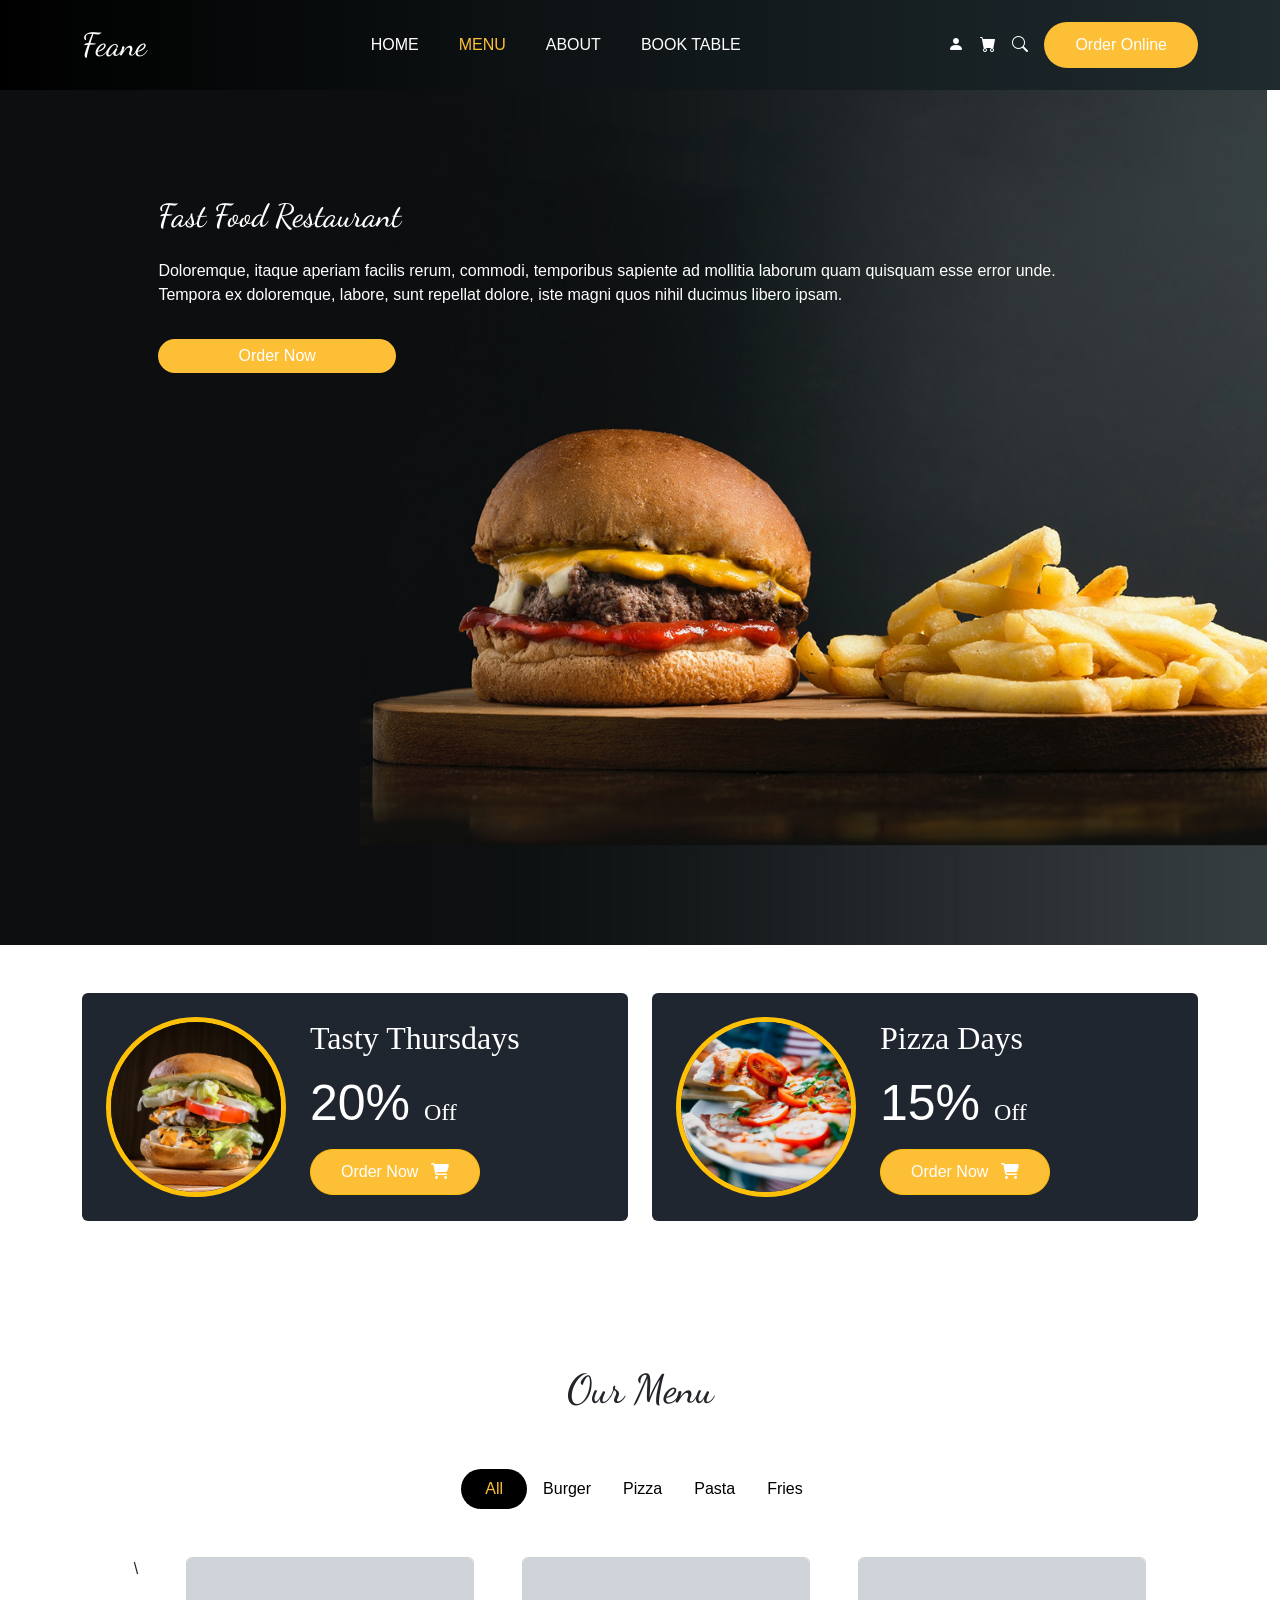
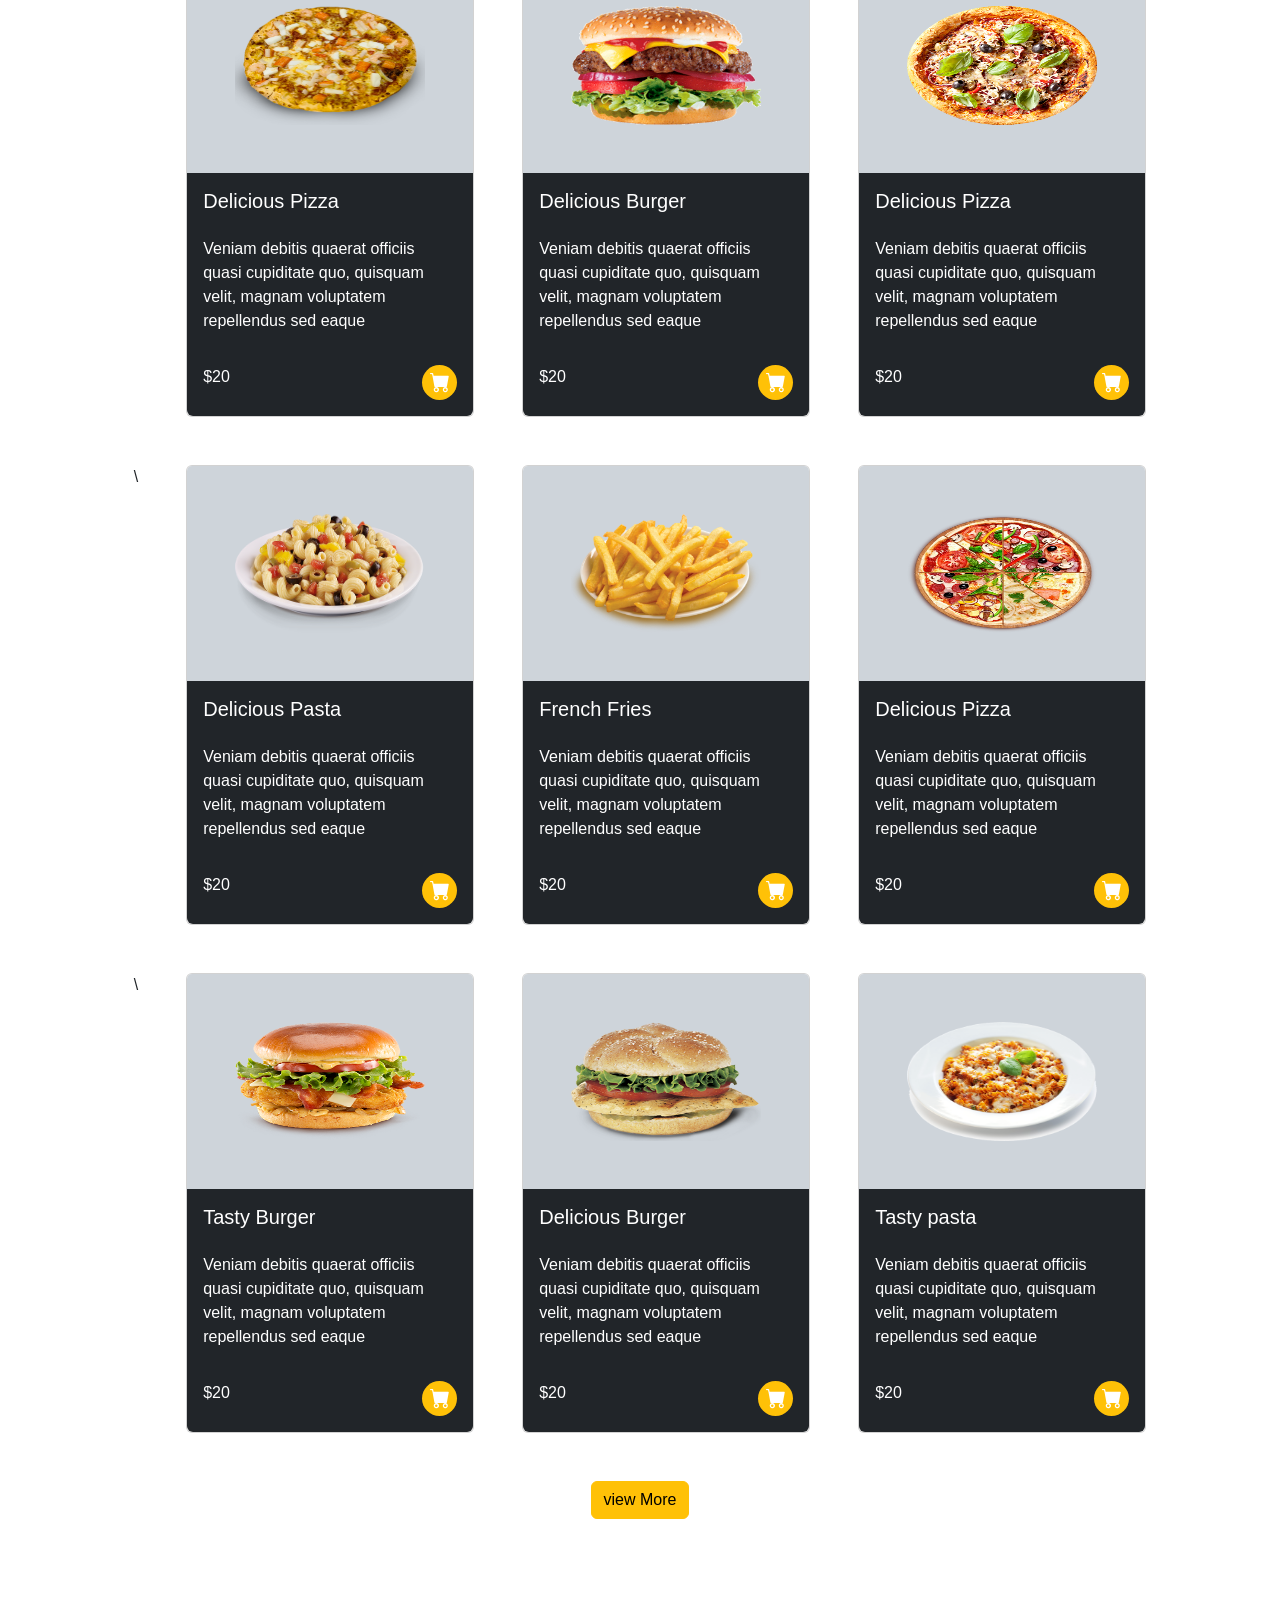
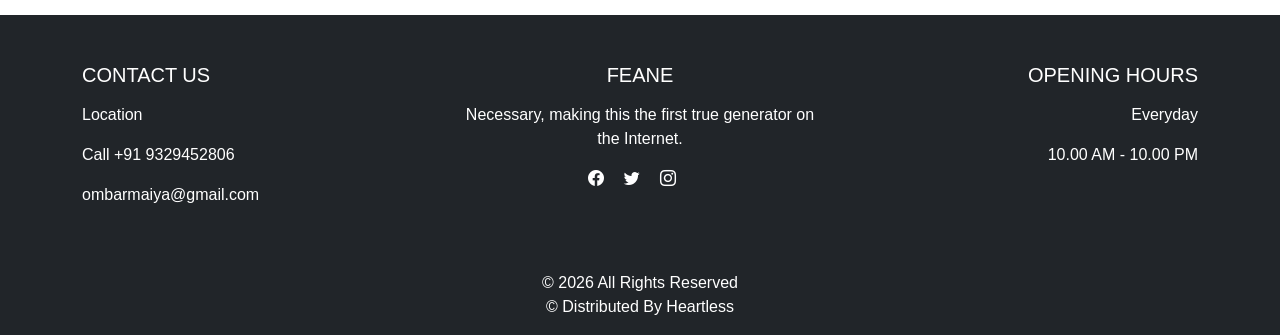
==== index.html @ 3dc13066 "first commit" ====
<!doctype html>
<html lang="en">
  <head>
    <meta charset="UTF-8" />
    <meta name="viewport" content="width=device-width, initial-scale=1.0" />

    <link
      href="https://cdn.jsdelivr.net/npm/bootstrap@5.3.8/dist/css/bootstrap.min.css"
      rel="stylesheet"
      integrity="sha384-sRIl4kxILFvY47J16cr9ZwB07vP4J8+LH7qKQnuqkuIAvNWLzeN8tE5YBujZqJLB"
      crossorigin="anonymous"
    />

    <link
      rel="stylesheet"
      href="https://cdn.jsdelivr.net/npm/bootstrap-icons@1.13.1/font/bootstrap-icons.min.css"
    />
    <link rel="stylesheet" href="style.css" />

    <link
      href="https://fonts.googleapis.com/css2?family=Dancing+Script:wght@700&display=swap"
      rel="stylesheet"
    />

    <link
      rel="stylesheet"
      href="https://cdnjs.cloudflare.com/ajax/libs/font-awesome/6.5.1/css/all.min.css"
    />

    <title>Document</title>
  </head>
  <body>
    <nav class="navbar navbar-expand-lg navbar-dark navbar-section py-3">
      <div class="container">
        <a class="navbar-brand logo text-white" href="#">Feane</a>

        <button
          class="navbar-toggler"
          type="button"
          data-bs-toggle="collapse"
          data-bs-target="#navbarContent"
        >
          <span class="navbar-toggler-icon"></span>
        </button>

        <div
          class="collapse navbar-collapse justify-content-center"
          id="navbarContent"
        >
          <ul class="navbar-nav gap-lg-4 text-center">
            <li class="nav-item">
              <a class="nav-link text-white" href="index.html">HOME</a>
            </li>
            <li class="nav-item">
              <a class="nav-link active text-white" href="menu.html">MENU</a>
            </li>
            <li class="nav-item">
              <a class="nav-link text-white" href="about.html">ABOUT</a>
            </li>
            <li class="nav-item">
              <a class="nav-link text-white" href="booking.html">BOOK TABLE</a>
            </li>
          </ul>
        </div>

        <div class="d-flex align-items-center gap-3">
          <i class="bi bi-person-fill text-white"></i>
          <i class="bi bi-cart-fill text-white"></i>
          <i class="bi bi-search text-white"></i>

          <button class="btn text-white order-btn">Order Online</button>
        </div>
      </div>
    </nav>

    <section id="hero-section" class="hero-bg">
      <div class="h-100 w-100 d-flex justify-content-center align-items-center">
        <div class="h-75 w-75">
          <div class="d-flex flex-column gap-3">
            <h1 class="logo text-white">Fast Food Restaurant</h1>
            <p class="text-white">
              Doloremque, itaque aperiam facilis rerum, commodi, temporibus
              sapiente ad mollitia laborum quam quisquam esse error unde.
              Tempora ex doloremque, labore, sunt repellat dolore, iste magni
              quos nihil ducimus libero ipsam.
            </p>

            <button class="btn text-white btn-md order-btn p-1 w-25">
              Order Now
            </button>
          </div>
        </div>
      </div>
    </section>

    <!-- <section
      id="discount-section"
      class="h-50 w-100 d-flex justify-content-center align-items-center mt-5 p-5"
    >

    
      <div class="w-75 d-flex">
        <div class=" d-flex">
          <div class="card bg-dark text-white p-1 w-50 h-50 rounded">
            <div class="d-flex align-items-center gap-4">
              <img
                class="img-fluid rounded-circle border border-warning w-25"
                src="image/o1.jpg"
              />

              <div class="d-flex flex-column gap-3">
                <h3 class="logo">Tasty Thursdays</h3>
                <h1 class="logo d-inline-flex align-items-baseline">
                  20% <sub class="fs-6">Off</sub>
                </h1>
                <button class="btn btn-warning rounded-pill">Order Now</button>
              </div>
            </div>
          </div>
        </div>
        <div class="">
          <div class="card bg-dark text-white p-1 w-50 h-50 rounded">
            <div class="d-flex align-items-center gap-4">
              <img
                class="img-fluid rounded-circle border border-warning w-25"
                src="image/o1.jpg"
              />

              <div class="d-flex flex-column gap-3">
                <h3 class="logo">Tasty Thursdays</h3>
                <h1 class="logo d-inline-flex align-items-baseline">
                  20% <sub class="fs-6">Off</sub>
                </h1>
                <button class="btn btn-warning rounded-pill">Order Now</button>
              </div>
            </div>
          </div>
        </div>
      </div>

    </section> -->
    <section>
      <div class="container py-5">
        <div class="row g-4">
          <div class="col-lg-6">
            <div
              class="offer-card text-white rounded p-4 d-flex align-items-center h-100"
            >
              <img
                src="image/o1.jpg"
                alt="Burger"
                class="offer-img rounded-circle me-4"
              />

              <div>
                <h2 class="offer-title mb-3">Tasty Thursdays</h2>

                <h1 class="offer-text mb-3">20% <small>Off</small></h1>

                <button class="btn btn-warning text-white order-btn">
                  Order Now
                  <i class="fa-solid fa-cart-shopping ms-2"></i>
                </button>
              </div>
            </div>
          </div>

          <div class="col-lg-6">
            <div
              class="offer-card text-white rounded p-4 d-flex align-items-center h-100"
            >
              <img
                src="image/o2.jpg"
                alt="Pizza"
                class="offer-img rounded-circle me-4"
              />

              <div>
                <h2 class="offer-title mb-3">Pizza Days</h2>

                <h1 class="offer-text mb-3">15% <small>Off</small></h1>

                <button class="btn btn-warning text-white order-btn">
                  Order Now
                  <i class="fa-solid fa-cart-shopping ms-2"></i>
                </button>
              </div>
            </div>
          </div>
        </div>
      </div>
    </section>

    <section id="menu-section" class="bg-white mt-5 p-5">
      <div class="d-flex flex-column h-75 gap-5">
        <div class="d-flex w-100 justify-content-center">
          <h1 class="logo fs-1">Our Menu</h1>
        </div>

        <div id="sortlist" class="d-flex justify-content-center">
          <ul class="nav nav-pills">
            <li class="nav-item">
              <a class="nav-link active rounded-pill px-4 bg-black" href="#"
                >All</a
              >
            </li>
            <li class="nav-item">
              <a class="nav-link text-black" href="#">Burger</a>
            </li>
            <li class="nav-item">
              <a class="nav-link text-black" href="#">Pizza</a>
            </li>
            <li class="nav-item">
              <a class="nav-link text-black" href="#">Pasta</a>
            </li>
            <li class="nav-item">
              <a class="nav-link text-black" href="#">Fries</a>
            </li>
          </ul>
        </div>

        <div id="menucard" >
          <div class="w-100 d-flex flex-column gap-5">

            <!-- row1 -->


            <div id="row1" class="d-flex justify-content-center gap-5 flex-row">

                <!-- card1 -->\

              <div id="card1" class="card rounded-start" style="width: 18rem">
                <img
                  src="image/f1.png"
                  class="card-img-top bg-dark-subtle p-5"
                  alt="..."
                />
                <div class="card-body d-flex flex-column gap-3 p- bg-dark rounded-bottom">
                  <h5 class="card-title text-white">Delicious Pizza</h5>
                  <p class="card-text text-white">
                    Veniam debitis quaerat officiis quasi cupiditate quo, quisquam velit, magnam voluptatem repellendus sed eaque
                  </p>
                  <div class="d-flex justify-content-between"><span class="text-white">$20</span> <span class="icon rounded-circle bg-warning d-flex align-items-center justify-content-center text-white fs-5 "><i class="bi bi-cart-fill fw-bolder"></i></span></div>
                </div>
              </div>


              <!-- card2 -->


              <div id="card2" class="card rounded-start" style="width: 18rem">
                <img
                  src="image/f2.png"
                  class="card-img-top bg-dark-subtle p-5 "
                  alt="..."
                />
                <div class="card-body d-flex flex-column gap-3 p-3 bg-dark rounded-bottom">
                  <h5 class="card-title text-white">Delicious Burger</h5>
                  <p class="card-text text-white">
                    Veniam debitis quaerat officiis quasi cupiditate quo, quisquam velit, magnam voluptatem repellendus sed eaque
                  </p>
                  <div class="d-flex justify-content-between"><span class="text-white">$20</span> <span class="icon rounded-circle bg-warning d-flex align-items-center justify-content-center text-white fs-5 "><i class="bi bi-cart-fill fw-bolder"></i></span></div>
                </div>
              </div>


              <!-- card3 -->

               <div id="card2" class="card rounded-start" style="width: 18rem">
                <img
                  src="image/f3.png"
                  class="card-img-top bg-dark-subtle p-5 "
                  alt="..."
                />
                <div class="card-body d-flex flex-column gap-3 p-3 bg-dark rounded-bottom">
                  <h5 class="card-title text-white">Delicious Pizza</h5>
                  <p class="card-text text-white">
                    Veniam debitis quaerat officiis quasi cupiditate quo, quisquam velit, magnam voluptatem repellendus sed eaque
                  </p>
                  <div class="d-flex justify-content-between"><span class="text-white">$20</span> <span class="icon rounded-circle bg-warning d-flex align-items-center justify-content-center text-white fs-5 "><i class="bi bi-cart-fill fw-bolder"></i></span></div>
                </div>
              </div>
              


            </div>

            <!-- row2 -->

              <div id="row2" class="d-flex justify-content-center gap-5 flex-row">

                <!-- card1 -->\

              <div id="card1" class="card rounded-start" style="width: 18rem">
                <img
                  src="image/f4.png"
                  class="card-img-top bg-dark-subtle p-5"
                  alt="..."
                />
                <div class="card-body d-flex flex-column gap-3 p- bg-dark rounded-bottom">
                  <h5 class="card-title text-white">Delicious Pasta</h5>
                  <p class="card-text text-white">
                    Veniam debitis quaerat officiis quasi cupiditate quo, quisquam velit, magnam voluptatem repellendus sed eaque
                  </p>
                  <div class="d-flex justify-content-between"><span class="text-white">$20</span> <span class="icon rounded-circle bg-warning d-flex align-items-center justify-content-center text-white fs-5 "><i class="bi bi-cart-fill fw-bolder"></i></span></div>
                </div>
              </div>


              <!-- card2 -->


              <div id="card2" class="card rounded-start" style="width: 18rem">
                <img
                  src="image/f5.png"
                  class="card-img-top bg-dark-subtle p-5 "
                  alt="..."
                />
                <div class="card-body d-flex flex-column gap-3 p-3 bg-dark rounded-bottom">
                  <h5 class="card-title text-white">French Fries</h5>
                  <p class="card-text text-white">
                    Veniam debitis quaerat officiis quasi cupiditate quo, quisquam velit, magnam voluptatem repellendus sed eaque
                  </p>
                  <div class="d-flex justify-content-between"><span class="text-white">$20</span> <span class="icon rounded-circle bg-warning d-flex align-items-center justify-content-center text-white fs-5 "><i class="bi bi-cart-fill fw-bolder"></i></span></div>
                </div>
              </div>


              <!-- card3 -->

               <div id="card2" class="card rounded-start" style="width: 18rem">
                <img
                  src="image/f6.png"
                  class="card-img-top bg-dark-subtle p-5 "
                  alt="..."
                />
                <div class="card-body d-flex flex-column gap-3 p-3 bg-dark rounded-bottom">
                  <h5 class="card-title text-white">Delicious Pizza</h5>
                  <p class="card-text text-white">
                    Veniam debitis quaerat officiis quasi cupiditate quo, quisquam velit, magnam voluptatem repellendus sed eaque
                  </p>
                  <div class="d-flex justify-content-between"><span class="text-white">$20</span> <span class="icon rounded-circle bg-warning d-flex align-items-center justify-content-center text-white fs-5 "><i class="bi bi-cart-fill fw-bolder"></i></span></div>
                </div>
              </div>
              


            </div>


            <!-- row3 -->


            <div id="row1" class="d-flex justify-content-center gap-5 flex-row">

                <!-- card1 -->\

              <div id="card1" class="card rounded-start" style="width: 18rem">
                <img
                  src="image/f7.png"
                  class="card-img-top bg-dark-subtle p-5"
                  alt="..."
                />
                <div class="card-body d-flex flex-column gap-3 p- bg-dark rounded-bottom">
                  <h5 class="card-title text-white">Tasty Burger</h5>
                  <p class="card-text text-white">
                    Veniam debitis quaerat officiis quasi cupiditate quo, quisquam velit, magnam voluptatem repellendus sed eaque
                  </p>
                  <div class="d-flex justify-content-between"><span class="text-white">$20</span> <span class="icon rounded-circle bg-warning d-flex align-items-center justify-content-center text-white fs-5 "><i class="bi bi-cart-fill fw-bolder"></i></span></div>
                </div>
              </div>


              <!-- card2 -->


              <div id="card2" class="card rounded-start" style="width: 18rem">
                <img
                  src="image/f8.png"
                  class="card-img-top bg-dark-subtle p-5 "
                  alt="..."
                />
                <div class="card-body d-flex flex-column gap-3 p-3 bg-dark rounded-bottom">
                  <h5 class="card-title text-white">Delicious Burger</h5>
                  <p class="card-text text-white">
                    Veniam debitis quaerat officiis quasi cupiditate quo, quisquam velit, magnam voluptatem repellendus sed eaque
                  </p>
                  <div class="d-flex justify-content-between"><span class="text-white">$20</span> <span class="icon rounded-circle bg-warning d-flex align-items-center justify-content-center text-white fs-5 "><i class="bi bi-cart-fill fw-bolder"></i></span></div>
                </div>
              </div>


              <!-- card3 -->

               <div id="card3" class="card rounded-start" style="width: 18rem">
                <img
                  src="image/f9.png"
                  class="card-img-top bg-dark-subtle p-5 "
                  alt="..."
                />
                <div class="card-body d-flex flex-column gap-3 p-3 bg-dark rounded-bottom">
                  <h5 class="card-title text-white">Tasty pasta</h5>
                  <p class="card-text text-white">
                    Veniam debitis quaerat officiis quasi cupiditate quo, quisquam velit, magnam voluptatem repellendus sed eaque
                  </p>
                  <div class="d-flex justify-content-between"><span class="text-white">$20</span> <span class="icon rounded-circle bg-warning d-flex align-items-center justify-content-center text-white fs-5 "><i class="bi bi-cart-fill fw-bolder"></i></span></div>
                </div>
              </div>
              


            </div>



            

          </div>
          <div class="d-flex justify-content-center align-items-center m-5"><button type="" class="btn btn-warning bg-warning">view More</button></div>
          <div></div>
        </div>
      </div>
    </section>


<!-- FOOTER -->

<footer class="bg-dark text-white pt-5 pb-3">
  <div class="container">
    <div class="row">

     
      <div class="col-md-4 mb-4">
        <h5 class="text-uppercase mb-3">Contact Us</h5>
        <p>Location</p>
        <p>Call +91 9329452806</p>
        <p>ombarmaiya@gmail.com</p>
      </div>

     
      <div class="col-md-4 mb-4 text-center">
        <h5 class="text-uppercase mb-3">Feane</h5>
        <p>Necessary, making this the first true generator on the Internet.</p>
        <div>
          <a href="#" class="text-white me-3"><i class="bi bi-facebook"></i></a>
          <a href="#" class="text-white me-3"><i class="bi bi-twitter"></i></a>
          <a href="#" class="text-white me-3"><i class="bi bi-instagram"></i></a>
        </div>
      </div>

      
      <div class="col-md-4 mb-4 text-end">
        <h5 class="text-uppercase mb-3">Opening Hours</h5>
        <p>Everyday</p>
        <p>10.00 AM - 10.00 PM</p>
      </div>

    </div>

    
    <div class="text-center mt-4">
      <p class="mb-0">&copy; 2026 All Rights Reserved </p>
      <p class="mb-0">© Distributed By Heartless</p>
    </div>
  </div>
</footer>


    

  </body>
</html>
---- style.css ----
.icon
{
    width: 35px;
    height: 35px;
}

.wid100px
{
    width: 200px;
    height: 50px;
}

img
{
    width: 290px;
    height: 215px;
}


.navbar-section {
      background: linear-gradient(to right, #000, #1f2b2f);
    }

    .logo {
      font-family: 'Dancing Script', cursive;
      font-size: 2rem;
    }

    .nav-link.active,
    .nav-link:hover {
      color: #fcbf36 !important;
    }

    .order-btn {
      background-color: #fcbf36;
      border-radius: 30px;
      padding: 10px 30px;
    }



    .hero-bg
    {
        width: 99vw;
        height: 95vh;
        background-image: url(image/hero-bg.jpg);
        background-size: cover;
        background-position:center;
    }


     .offer-card {
      background-color: #1f2630;
    }

    .offer-img {
      width: 180px;
      height: 180px;
      object-fit: cover;
      border: 5px solid #ffc107;
    }

    .offer-title {
      font-family: cursive;
    }

    .offer-text {
      font-size: 50px;
      font-weight: 300;
    }

    .offer-text small {
      font-family: cursive;
      font-size: 24px;
    }

    .order-btn {
      border-radius: 50px;
      padding: 10px 30px;
    }


    body {
    margin: 0;
    font-family: 'Open Sans', sans-serif;
    background-color: #ffffff;
}

.first-section {
    background-color: #222831;
    padding: 80px 0;
}

.second-section {
    padding: 80px 0;
    background-color: #ffffff;
}

.title-font {
    font-family: 'Dancing Script', cursive;
    font-size: 40px;
    margin-bottom: 25px;
}

.text-white {
    color: #ffffff;
}

.yellow-btn {
    background-color: #ffbe33;
    color: #ffffff;
    padding: 10px 45px;
    border-radius: 40px;
    text-decoration: none;
    display: inline-block;
    border: none;
    font-weight: 600;
}

.my-input {
    width: 100%;
    height: 50px;
    border: 1px solid #bbbbbb;
    margin-bottom: 20px;
    padding-left: 15px;
    border-radius: 5px;
    display: block;
}

.img-fluid {
    max-width: 100%;
    height: auto;
}

.map-box {
    width: 100%;
}
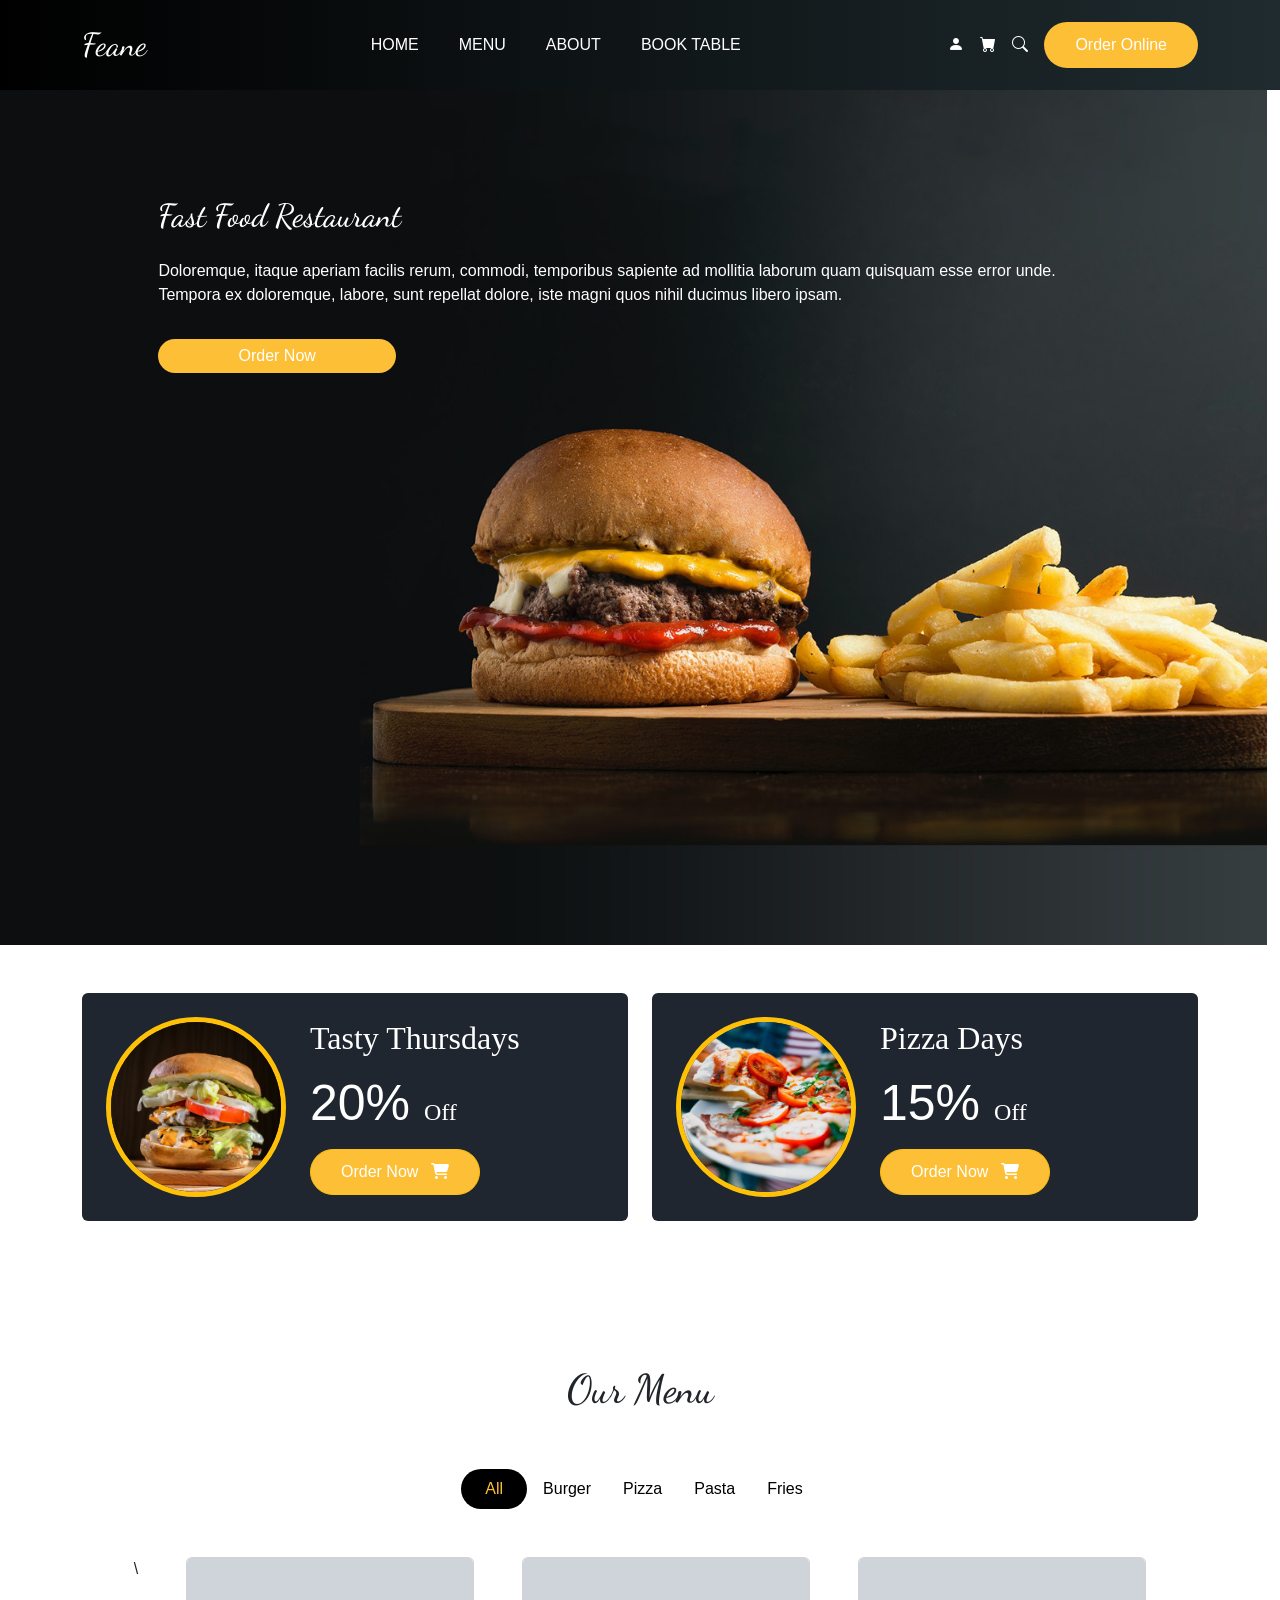
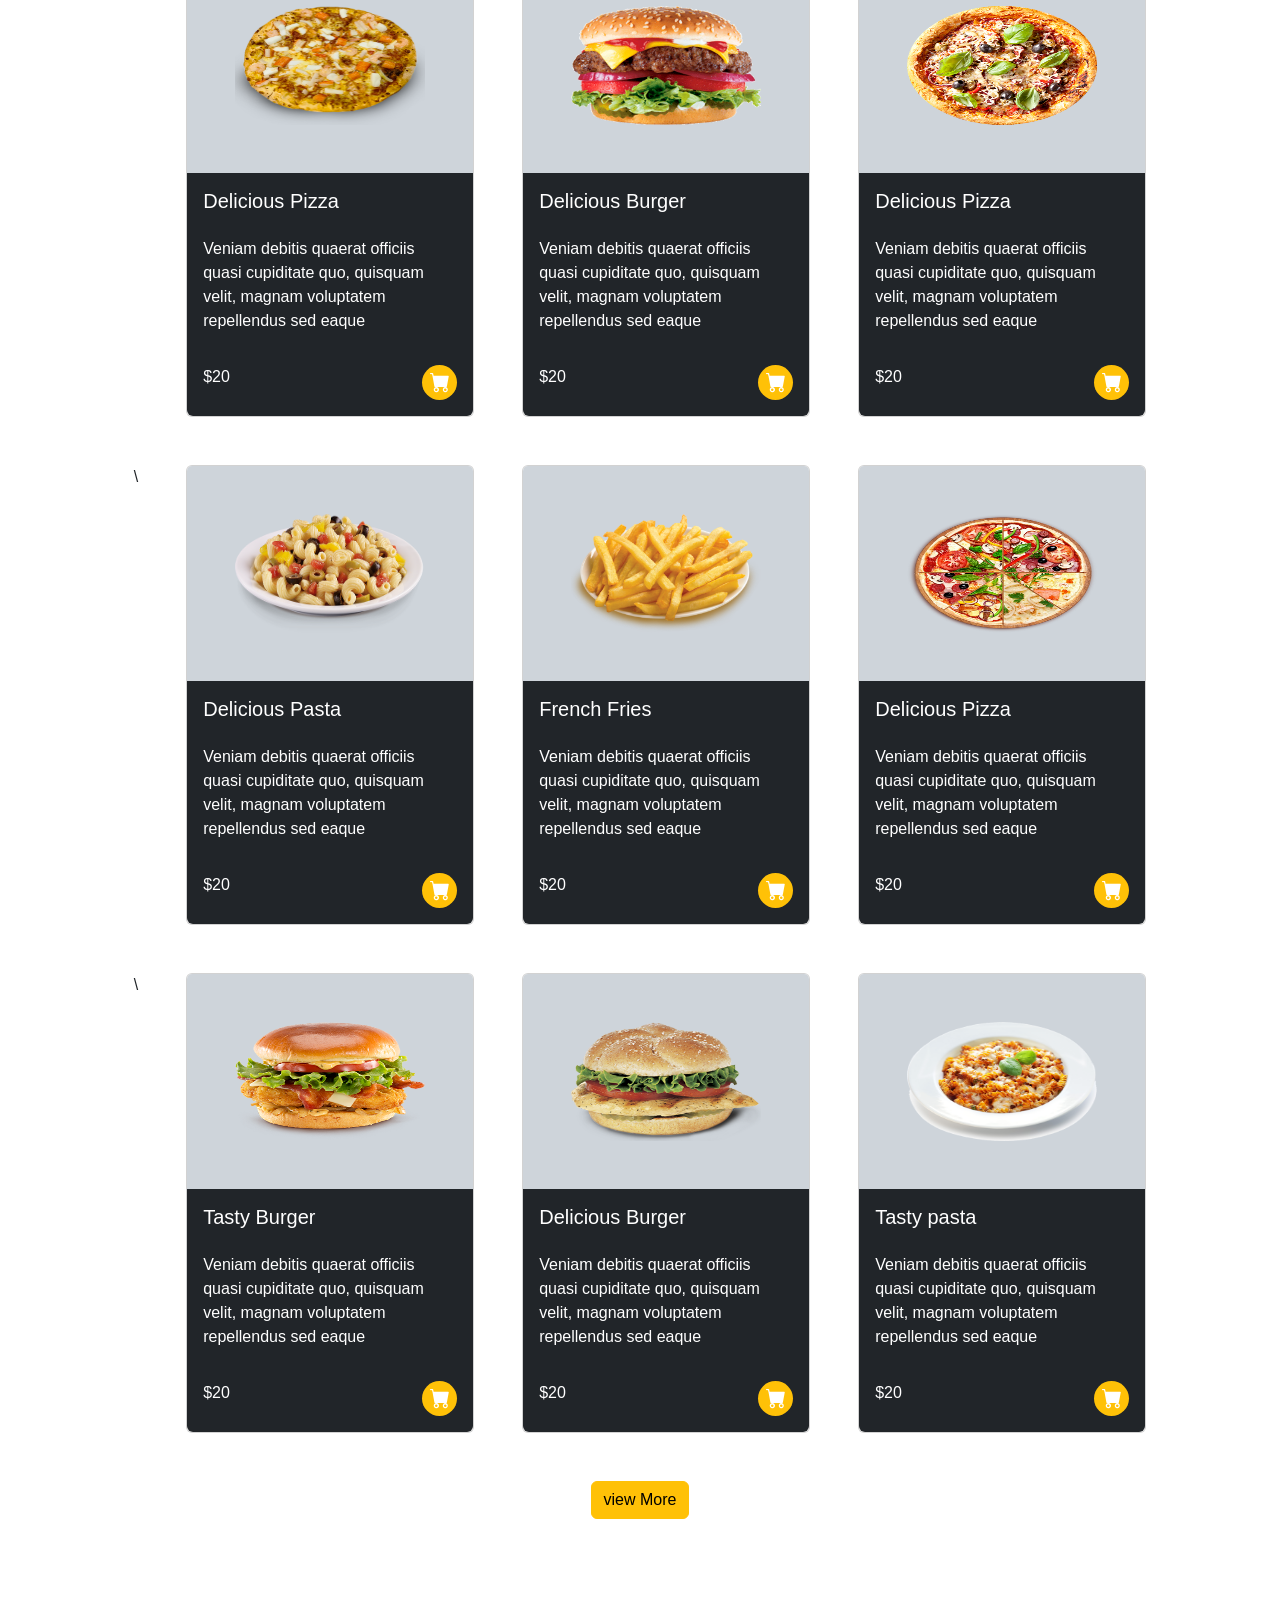
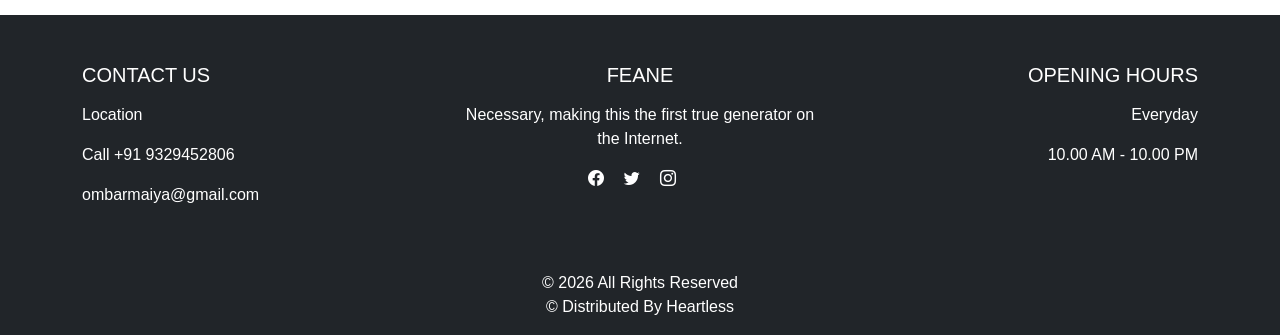
==== commit 88ad869a: "formate" ====
--- a/index.html
+++ b/index.html
@@ -1,472 +1,387 @@
 <!doctype html>
 <html lang="en">
-  <head>
+
+<head>
     <meta charset="UTF-8" />
     <meta name="viewport" content="width=device-width, initial-scale=1.0" />
 
-    <link
-      href="https://cdn.jsdelivr.net/npm/bootstrap@5.3.8/dist/css/bootstrap.min.css"
-      rel="stylesheet"
-      integrity="sha384-sRIl4kxILFvY47J16cr9ZwB07vP4J8+LH7qKQnuqkuIAvNWLzeN8tE5YBujZqJLB"
-      crossorigin="anonymous"
-    />
-
-    <link
-      rel="stylesheet"
-      href="https://cdn.jsdelivr.net/npm/bootstrap-icons@1.13.1/font/bootstrap-icons.min.css"
-    />
+    <link href="https://cdn.jsdelivr.net/npm/bootstrap@5.3.8/dist/css/bootstrap.min.css" rel="stylesheet"
+        integrity="sha384-sRIl4kxILFvY47J16cr9ZwB07vP4J8+LH7qKQnuqkuIAvNWLzeN8tE5YBujZqJLB" crossorigin="anonymous" />
+
+    <link rel="stylesheet" href="https://cdn.jsdelivr.net/npm/bootstrap-icons@1.13.1/font/bootstrap-icons.min.css" />
     <link rel="stylesheet" href="style.css" />
 
-    <link
-      href="https://fonts.googleapis.com/css2?family=Dancing+Script:wght@700&display=swap"
-      rel="stylesheet"
-    />
-
-    <link
-      rel="stylesheet"
-      href="https://cdnjs.cloudflare.com/ajax/libs/font-awesome/6.5.1/css/all.min.css"
-    />
+    <link href="https://fonts.googleapis.com/css2?family=Dancing+Script:wght@700&display=swap" rel="stylesheet" />
+
+    <link rel="stylesheet" href="https://cdnjs.cloudflare.com/ajax/libs/font-awesome/6.5.1/css/all.min.css" />
 
     <title>Document</title>
-  </head>
-  <body>
+</head>
+
+<body>
     <nav class="navbar navbar-expand-lg navbar-dark navbar-section py-3">
-      <div class="container">
-        <a class="navbar-brand logo text-white" href="#">Feane</a>
-
-        <button
-          class="navbar-toggler"
-          type="button"
-          data-bs-toggle="collapse"
-          data-bs-target="#navbarContent"
-        >
-          <span class="navbar-toggler-icon"></span>
-        </button>
-
-        <div
-          class="collapse navbar-collapse justify-content-center"
-          id="navbarContent"
-        >
-          <ul class="navbar-nav gap-lg-4 text-center">
-            <li class="nav-item">
-              <a class="nav-link text-white" href="index.html">HOME</a>
-            </li>
-            <li class="nav-item">
-              <a class="nav-link active text-white" href="menu.html">MENU</a>
-            </li>
-            <li class="nav-item">
-              <a class="nav-link text-white" href="about.html">ABOUT</a>
-            </li>
-            <li class="nav-item">
-              <a class="nav-link text-white" href="booking.html">BOOK TABLE</a>
-            </li>
-          </ul>
-        </div>
-
-        <div class="d-flex align-items-center gap-3">
-          <i class="bi bi-person-fill text-white"></i>
-          <i class="bi bi-cart-fill text-white"></i>
-          <i class="bi bi-search text-white"></i>
-
-          <button class="btn text-white order-btn">Order Online</button>
-        </div>
-      </div>
+        <div class="container">
+            <a class="navbar-brand logo text-white" href="#">Feane</a>
+
+            <button class="navbar-toggler" type="button" data-bs-toggle="collapse" data-bs-target="#navbarContent">
+                <span class="navbar-toggler-icon"></span>
+            </button>
+
+            <div class="collapse navbar-collapse justify-content-center" id="navbarContent">
+                <ul class="navbar-nav gap-lg-4 text-center">
+                    <li class="nav-item">
+                        <a class="nav-link text-white" href="index.html">HOME</a>
+                    </li>
+                    <li class="nav-item">
+                        <a class="nav-link text-white" href="menu.html">MENU</a>
+                    </li>
+                    <li class="nav-item">
+                        <a class="nav-link text-white" href="about.html">ABOUT</a>
+                    </li>
+                    <li class="nav-item">
+                        <a class="nav-link text-white" href="booking.html">BOOK TABLE</a>
+                    </li>
+                </ul>
+            </div>
+
+            <div class="d-flex align-items-center gap-3">
+                <i class="bi bi-person-fill text-white"></i>
+                <i class="bi bi-cart-fill text-white"></i>
+                <i class="bi bi-search text-white"></i>
+
+                <button class="btn text-white order-btn">Order Online</button>
+            </div>
+        </div>
     </nav>
 
     <section id="hero-section" class="hero-bg">
-      <div class="h-100 w-100 d-flex justify-content-center align-items-center">
-        <div class="h-75 w-75">
-          <div class="d-flex flex-column gap-3">
-            <h1 class="logo text-white">Fast Food Restaurant</h1>
-            <p class="text-white">
-              Doloremque, itaque aperiam facilis rerum, commodi, temporibus
-              sapiente ad mollitia laborum quam quisquam esse error unde.
-              Tempora ex doloremque, labore, sunt repellat dolore, iste magni
-              quos nihil ducimus libero ipsam.
-            </p>
-
-            <button class="btn text-white btn-md order-btn p-1 w-25">
-              Order Now
-            </button>
-          </div>
-        </div>
-      </div>
+        <div class="h-100 w-100 d-flex justify-content-center align-items-center">
+            <div class="h-75 w-75">
+                <div class="d-flex flex-column gap-3">
+                    <h1 class="logo text-white">Fast Food Restaurant</h1>
+                    <p class="text-white">
+                        Doloremque, itaque aperiam facilis rerum, commodi, temporibus
+                        sapiente ad mollitia laborum quam quisquam esse error unde.
+                        Tempora ex doloremque, labore, sunt repellat dolore, iste magni
+                        quos nihil ducimus libero ipsam.
+                    </p>
+
+                    <button class="btn text-white btn-md order-btn p-1 w-25">
+                        Order Now
+                    </button>
+                </div>
+            </div>
+        </div>
     </section>
 
-    <!-- <section
-      id="discount-section"
-      class="h-50 w-100 d-flex justify-content-center align-items-center mt-5 p-5"
-    >
-
-    
-      <div class="w-75 d-flex">
-        <div class=" d-flex">
-          <div class="card bg-dark text-white p-1 w-50 h-50 rounded">
-            <div class="d-flex align-items-center gap-4">
-              <img
-                class="img-fluid rounded-circle border border-warning w-25"
-                src="image/o1.jpg"
-              />
-
-              <div class="d-flex flex-column gap-3">
-                <h3 class="logo">Tasty Thursdays</h3>
-                <h1 class="logo d-inline-flex align-items-baseline">
-                  20% <sub class="fs-6">Off</sub>
-                </h1>
-                <button class="btn btn-warning rounded-pill">Order Now</button>
-              </div>
-            </div>
-          </div>
-        </div>
-        <div class="">
-          <div class="card bg-dark text-white p-1 w-50 h-50 rounded">
-            <div class="d-flex align-items-center gap-4">
-              <img
-                class="img-fluid rounded-circle border border-warning w-25"
-                src="image/o1.jpg"
-              />
-
-              <div class="d-flex flex-column gap-3">
-                <h3 class="logo">Tasty Thursdays</h3>
-                <h1 class="logo d-inline-flex align-items-baseline">
-                  20% <sub class="fs-6">Off</sub>
-                </h1>
-                <button class="btn btn-warning rounded-pill">Order Now</button>
-              </div>
-            </div>
-          </div>
-        </div>
-      </div>
-
-    </section> -->
+
     <section>
-      <div class="container py-5">
-        <div class="row g-4">
-          <div class="col-lg-6">
-            <div
-              class="offer-card text-white rounded p-4 d-flex align-items-center h-100"
-            >
-              <img
-                src="image/o1.jpg"
-                alt="Burger"
-                class="offer-img rounded-circle me-4"
-              />
-
-              <div>
-                <h2 class="offer-title mb-3">Tasty Thursdays</h2>
-
-                <h1 class="offer-text mb-3">20% <small>Off</small></h1>
-
-                <button class="btn btn-warning text-white order-btn">
-                  Order Now
-                  <i class="fa-solid fa-cart-shopping ms-2"></i>
-                </button>
-              </div>
-            </div>
-          </div>
-
-          <div class="col-lg-6">
-            <div
-              class="offer-card text-white rounded p-4 d-flex align-items-center h-100"
-            >
-              <img
-                src="image/o2.jpg"
-                alt="Pizza"
-                class="offer-img rounded-circle me-4"
-              />
-
-              <div>
-                <h2 class="offer-title mb-3">Pizza Days</h2>
-
-                <h1 class="offer-text mb-3">15% <small>Off</small></h1>
-
-                <button class="btn btn-warning text-white order-btn">
-                  Order Now
-                  <i class="fa-solid fa-cart-shopping ms-2"></i>
-                </button>
-              </div>
-            </div>
-          </div>
-        </div>
-      </div>
+        <div class="container py-5">
+            <div class="row g-4">
+                <div class="col-lg-6">
+                    <div class="offer-card text-white rounded p-4 d-flex align-items-center h-100">
+                        <img src="image/o1.jpg" alt="Burger" class="offer-img rounded-circle me-4" />
+
+                        <div>
+                            <h2 class="offer-title mb-3">Tasty Thursdays</h2>
+
+                            <h1 class="offer-text mb-3">20% <small>Off</small></h1>
+
+                            <button class="btn btn-warning text-white order-btn">
+                                Order Now
+                                <i class="fa-solid fa-cart-shopping ms-2"></i>
+                            </button>
+                        </div>
+                    </div>
+                </div>
+
+                <div class="col-lg-6">
+                    <div class="offer-card text-white rounded p-4 d-flex align-items-center h-100">
+                        <img src="image/o2.jpg" alt="Pizza" class="offer-img rounded-circle me-4" />
+
+                        <div>
+                            <h2 class="offer-title mb-3">Pizza Days</h2>
+
+                            <h1 class="offer-text mb-3">15% <small>Off</small></h1>
+
+                            <button class="btn btn-warning text-white order-btn">
+                                Order Now
+                                <i class="fa-solid fa-cart-shopping ms-2"></i>
+                            </button>
+                        </div>
+                    </div>
+                </div>
+            </div>
+        </div>
     </section>
 
     <section id="menu-section" class="bg-white mt-5 p-5">
-      <div class="d-flex flex-column h-75 gap-5">
-        <div class="d-flex w-100 justify-content-center">
-          <h1 class="logo fs-1">Our Menu</h1>
-        </div>
-
-        <div id="sortlist" class="d-flex justify-content-center">
-          <ul class="nav nav-pills">
-            <li class="nav-item">
-              <a class="nav-link active rounded-pill px-4 bg-black" href="#"
-                >All</a
-              >
-            </li>
-            <li class="nav-item">
-              <a class="nav-link text-black" href="#">Burger</a>
-            </li>
-            <li class="nav-item">
-              <a class="nav-link text-black" href="#">Pizza</a>
-            </li>
-            <li class="nav-item">
-              <a class="nav-link text-black" href="#">Pasta</a>
-            </li>
-            <li class="nav-item">
-              <a class="nav-link text-black" href="#">Fries</a>
-            </li>
-          </ul>
-        </div>
-
-        <div id="menucard" >
-          <div class="w-100 d-flex flex-column gap-5">
-
-            <!-- row1 -->
-
-
-            <div id="row1" class="d-flex justify-content-center gap-5 flex-row">
-
-                <!-- card1 -->\
-
-              <div id="card1" class="card rounded-start" style="width: 18rem">
-                <img
-                  src="image/f1.png"
-                  class="card-img-top bg-dark-subtle p-5"
-                  alt="..."
-                />
-                <div class="card-body d-flex flex-column gap-3 p- bg-dark rounded-bottom">
-                  <h5 class="card-title text-white">Delicious Pizza</h5>
-                  <p class="card-text text-white">
-                    Veniam debitis quaerat officiis quasi cupiditate quo, quisquam velit, magnam voluptatem repellendus sed eaque
-                  </p>
-                  <div class="d-flex justify-content-between"><span class="text-white">$20</span> <span class="icon rounded-circle bg-warning d-flex align-items-center justify-content-center text-white fs-5 "><i class="bi bi-cart-fill fw-bolder"></i></span></div>
-                </div>
-              </div>
-
-
-              <!-- card2 -->
-
-
-              <div id="card2" class="card rounded-start" style="width: 18rem">
-                <img
-                  src="image/f2.png"
-                  class="card-img-top bg-dark-subtle p-5 "
-                  alt="..."
-                />
-                <div class="card-body d-flex flex-column gap-3 p-3 bg-dark rounded-bottom">
-                  <h5 class="card-title text-white">Delicious Burger</h5>
-                  <p class="card-text text-white">
-                    Veniam debitis quaerat officiis quasi cupiditate quo, quisquam velit, magnam voluptatem repellendus sed eaque
-                  </p>
-                  <div class="d-flex justify-content-between"><span class="text-white">$20</span> <span class="icon rounded-circle bg-warning d-flex align-items-center justify-content-center text-white fs-5 "><i class="bi bi-cart-fill fw-bolder"></i></span></div>
-                </div>
-              </div>
-
-
-              <!-- card3 -->
-
-               <div id="card2" class="card rounded-start" style="width: 18rem">
-                <img
-                  src="image/f3.png"
-                  class="card-img-top bg-dark-subtle p-5 "
-                  alt="..."
-                />
-                <div class="card-body d-flex flex-column gap-3 p-3 bg-dark rounded-bottom">
-                  <h5 class="card-title text-white">Delicious Pizza</h5>
-                  <p class="card-text text-white">
-                    Veniam debitis quaerat officiis quasi cupiditate quo, quisquam velit, magnam voluptatem repellendus sed eaque
-                  </p>
-                  <div class="d-flex justify-content-between"><span class="text-white">$20</span> <span class="icon rounded-circle bg-warning d-flex align-items-center justify-content-center text-white fs-5 "><i class="bi bi-cart-fill fw-bolder"></i></span></div>
-                </div>
-              </div>
-              
-
-
-            </div>
-
-            <!-- row2 -->
-
-              <div id="row2" class="d-flex justify-content-center gap-5 flex-row">
-
-                <!-- card1 -->\
-
-              <div id="card1" class="card rounded-start" style="width: 18rem">
-                <img
-                  src="image/f4.png"
-                  class="card-img-top bg-dark-subtle p-5"
-                  alt="..."
-                />
-                <div class="card-body d-flex flex-column gap-3 p- bg-dark rounded-bottom">
-                  <h5 class="card-title text-white">Delicious Pasta</h5>
-                  <p class="card-text text-white">
-                    Veniam debitis quaerat officiis quasi cupiditate quo, quisquam velit, magnam voluptatem repellendus sed eaque
-                  </p>
-                  <div class="d-flex justify-content-between"><span class="text-white">$20</span> <span class="icon rounded-circle bg-warning d-flex align-items-center justify-content-center text-white fs-5 "><i class="bi bi-cart-fill fw-bolder"></i></span></div>
-                </div>
-              </div>
-
-
-              <!-- card2 -->
-
-
-              <div id="card2" class="card rounded-start" style="width: 18rem">
-                <img
-                  src="image/f5.png"
-                  class="card-img-top bg-dark-subtle p-5 "
-                  alt="..."
-                />
-                <div class="card-body d-flex flex-column gap-3 p-3 bg-dark rounded-bottom">
-                  <h5 class="card-title text-white">French Fries</h5>
-                  <p class="card-text text-white">
-                    Veniam debitis quaerat officiis quasi cupiditate quo, quisquam velit, magnam voluptatem repellendus sed eaque
-                  </p>
-                  <div class="d-flex justify-content-between"><span class="text-white">$20</span> <span class="icon rounded-circle bg-warning d-flex align-items-center justify-content-center text-white fs-5 "><i class="bi bi-cart-fill fw-bolder"></i></span></div>
-                </div>
-              </div>
-
-
-              <!-- card3 -->
-
-               <div id="card2" class="card rounded-start" style="width: 18rem">
-                <img
-                  src="image/f6.png"
-                  class="card-img-top bg-dark-subtle p-5 "
-                  alt="..."
-                />
-                <div class="card-body d-flex flex-column gap-3 p-3 bg-dark rounded-bottom">
-                  <h5 class="card-title text-white">Delicious Pizza</h5>
-                  <p class="card-text text-white">
-                    Veniam debitis quaerat officiis quasi cupiditate quo, quisquam velit, magnam voluptatem repellendus sed eaque
-                  </p>
-                  <div class="d-flex justify-content-between"><span class="text-white">$20</span> <span class="icon rounded-circle bg-warning d-flex align-items-center justify-content-center text-white fs-5 "><i class="bi bi-cart-fill fw-bolder"></i></span></div>
-                </div>
-              </div>
-              
-
-
-            </div>
-
-
-            <!-- row3 -->
-
-
-            <div id="row1" class="d-flex justify-content-center gap-5 flex-row">
-
-                <!-- card1 -->\
-
-              <div id="card1" class="card rounded-start" style="width: 18rem">
-                <img
-                  src="image/f7.png"
-                  class="card-img-top bg-dark-subtle p-5"
-                  alt="..."
-                />
-                <div class="card-body d-flex flex-column gap-3 p- bg-dark rounded-bottom">
-                  <h5 class="card-title text-white">Tasty Burger</h5>
-                  <p class="card-text text-white">
-                    Veniam debitis quaerat officiis quasi cupiditate quo, quisquam velit, magnam voluptatem repellendus sed eaque
-                  </p>
-                  <div class="d-flex justify-content-between"><span class="text-white">$20</span> <span class="icon rounded-circle bg-warning d-flex align-items-center justify-content-center text-white fs-5 "><i class="bi bi-cart-fill fw-bolder"></i></span></div>
-                </div>
-              </div>
-
-
-              <!-- card2 -->
-
-
-              <div id="card2" class="card rounded-start" style="width: 18rem">
-                <img
-                  src="image/f8.png"
-                  class="card-img-top bg-dark-subtle p-5 "
-                  alt="..."
-                />
-                <div class="card-body d-flex flex-column gap-3 p-3 bg-dark rounded-bottom">
-                  <h5 class="card-title text-white">Delicious Burger</h5>
-                  <p class="card-text text-white">
-                    Veniam debitis quaerat officiis quasi cupiditate quo, quisquam velit, magnam voluptatem repellendus sed eaque
-                  </p>
-                  <div class="d-flex justify-content-between"><span class="text-white">$20</span> <span class="icon rounded-circle bg-warning d-flex align-items-center justify-content-center text-white fs-5 "><i class="bi bi-cart-fill fw-bolder"></i></span></div>
-                </div>
-              </div>
-
-
-              <!-- card3 -->
-
-               <div id="card3" class="card rounded-start" style="width: 18rem">
-                <img
-                  src="image/f9.png"
-                  class="card-img-top bg-dark-subtle p-5 "
-                  alt="..."
-                />
-                <div class="card-body d-flex flex-column gap-3 p-3 bg-dark rounded-bottom">
-                  <h5 class="card-title text-white">Tasty pasta</h5>
-                  <p class="card-text text-white">
-                    Veniam debitis quaerat officiis quasi cupiditate quo, quisquam velit, magnam voluptatem repellendus sed eaque
-                  </p>
-                  <div class="d-flex justify-content-between"><span class="text-white">$20</span> <span class="icon rounded-circle bg-warning d-flex align-items-center justify-content-center text-white fs-5 "><i class="bi bi-cart-fill fw-bolder"></i></span></div>
-                </div>
-              </div>
-              
-
-
-            </div>
-
-
-
-            
-
-          </div>
-          <div class="d-flex justify-content-center align-items-center m-5"><button type="" class="btn btn-warning bg-warning">view More</button></div>
-          <div></div>
-        </div>
-      </div>
+        <div class="d-flex flex-column h-75 gap-5">
+            <div class="d-flex w-100 justify-content-center">
+                <h1 class="logo fs-1">Our Menu</h1>
+            </div>
+
+            <div id="sortlist" class="d-flex justify-content-center">
+                <ul class="nav nav-pills">
+                    <li class="nav-item">
+                        <a class="nav-link active rounded-pill px-4 bg-black" href="#">All</a>
+                    </li>
+                    <li class="nav-item">
+                        <a class="nav-link text-black" href="#">Burger</a>
+                    </li>
+                    <li class="nav-item">
+                        <a class="nav-link text-black" href="#">Pizza</a>
+                    </li>
+                    <li class="nav-item">
+                        <a class="nav-link text-black" href="#">Pasta</a>
+                    </li>
+                    <li class="nav-item">
+                        <a class="nav-link text-black" href="#">Fries</a>
+                    </li>
+                </ul>
+            </div>
+
+            <div id="menucard">
+                <div class="w-100 d-flex flex-column gap-5">
+
+                    <!-- row1 -->
+
+
+                    <div id="row1" class="d-flex justify-content-center gap-5 flex-row">
+
+                        <!-- card1 -->\
+
+                        <div id="card1" class="card rounded-start" style="width: 18rem">
+                            <img src="image/f1.png" class="card-img-top bg-dark-subtle p-5" alt="..." />
+                            <div class="card-body d-flex flex-column gap-3 p- bg-dark rounded-bottom">
+                                <h5 class="card-title text-white">Delicious Pizza</h5>
+                                <p class="card-text text-white">
+                                    Veniam debitis quaerat officiis quasi cupiditate quo, quisquam velit, magnam
+                                    voluptatem repellendus sed eaque
+                                </p>
+                                <div class="d-flex justify-content-between"><span class="text-white">$20</span> <span
+                                        class="icon rounded-circle bg-warning d-flex align-items-center justify-content-center text-white fs-5 "><i
+                                            class="bi bi-cart-fill fw-bolder"></i></span></div>
+                            </div>
+                        </div>
+
+
+                        <!-- card2 -->
+
+
+                        <div id="card2" class="card rounded-start" style="width: 18rem">
+                            <img src="image/f2.png" class="card-img-top bg-dark-subtle p-5 " alt="..." />
+                            <div class="card-body d-flex flex-column gap-3 p-3 bg-dark rounded-bottom">
+                                <h5 class="card-title text-white">Delicious Burger</h5>
+                                <p class="card-text text-white">
+                                    Veniam debitis quaerat officiis quasi cupiditate quo, quisquam velit, magnam
+                                    voluptatem repellendus sed eaque
+                                </p>
+                                <div class="d-flex justify-content-between"><span class="text-white">$20</span> <span
+                                        class="icon rounded-circle bg-warning d-flex align-items-center justify-content-center text-white fs-5 "><i
+                                            class="bi bi-cart-fill fw-bolder"></i></span></div>
+                            </div>
+                        </div>
+
+
+                        <!-- card3 -->
+
+                        <div id="card2" class="card rounded-start" style="width: 18rem">
+                            <img src="image/f3.png" class="card-img-top bg-dark-subtle p-5 " alt="..." />
+                            <div class="card-body d-flex flex-column gap-3 p-3 bg-dark rounded-bottom">
+                                <h5 class="card-title text-white">Delicious Pizza</h5>
+                                <p class="card-text text-white">
+                                    Veniam debitis quaerat officiis quasi cupiditate quo, quisquam velit, magnam
+                                    voluptatem repellendus sed eaque
+                                </p>
+                                <div class="d-flex justify-content-between"><span class="text-white">$20</span> <span
+                                        class="icon rounded-circle bg-warning d-flex align-items-center justify-content-center text-white fs-5 "><i
+                                            class="bi bi-cart-fill fw-bolder"></i></span></div>
+                            </div>
+                        </div>
+
+
+
+                    </div>
+
+                    <!-- row2 -->
+
+                    <div id="row2" class="d-flex justify-content-center gap-5 flex-row">
+
+                        <!-- card1 -->\
+
+                        <div id="card1" class="card rounded-start" style="width: 18rem">
+                            <img src="image/f4.png" class="card-img-top bg-dark-subtle p-5" alt="..." />
+                            <div class="card-body d-flex flex-column gap-3 p- bg-dark rounded-bottom">
+                                <h5 class="card-title text-white">Delicious Pasta</h5>
+                                <p class="card-text text-white">
+                                    Veniam debitis quaerat officiis quasi cupiditate quo, quisquam velit, magnam
+                                    voluptatem repellendus sed eaque
+                                </p>
+                                <div class="d-flex justify-content-between"><span class="text-white">$20</span> <span
+                                        class="icon rounded-circle bg-warning d-flex align-items-center justify-content-center text-white fs-5 "><i
+                                            class="bi bi-cart-fill fw-bolder"></i></span></div>
+                            </div>
+                        </div>
+
+
+                        <!-- card2 -->
+
+
+                        <div id="card2" class="card rounded-start" style="width: 18rem">
+                            <img src="image/f5.png" class="card-img-top bg-dark-subtle p-5 " alt="..." />
+                            <div class="card-body d-flex flex-column gap-3 p-3 bg-dark rounded-bottom">
+                                <h5 class="card-title text-white">French Fries</h5>
+                                <p class="card-text text-white">
+                                    Veniam debitis quaerat officiis quasi cupiditate quo, quisquam velit, magnam
+                                    voluptatem repellendus sed eaque
+                                </p>
+                                <div class="d-flex justify-content-between"><span class="text-white">$20</span> <span
+                                        class="icon rounded-circle bg-warning d-flex align-items-center justify-content-center text-white fs-5 "><i
+                                            class="bi bi-cart-fill fw-bolder"></i></span></div>
+                            </div>
+                        </div>
+
+
+                        <!-- card3 -->
+
+                        <div id="card2" class="card rounded-start" style="width: 18rem">
+                            <img src="image/f6.png" class="card-img-top bg-dark-subtle p-5 " alt="..." />
+                            <div class="card-body d-flex flex-column gap-3 p-3 bg-dark rounded-bottom">
+                                <h5 class="card-title text-white">Delicious Pizza</h5>
+                                <p class="card-text text-white">
+                                    Veniam debitis quaerat officiis quasi cupiditate quo, quisquam velit, magnam
+                                    voluptatem repellendus sed eaque
+                                </p>
+                                <div class="d-flex justify-content-between"><span class="text-white">$20</span> <span
+                                        class="icon rounded-circle bg-warning d-flex align-items-center justify-content-center text-white fs-5 "><i
+                                            class="bi bi-cart-fill fw-bolder"></i></span></div>
+                            </div>
+                        </div>
+
+
+
+                    </div>
+
+
+                    <!-- row3 -->
+
+
+                    <div id="row1" class="d-flex justify-content-center gap-5 flex-row">
+
+                        <!-- card1 -->\
+
+                        <div id="card1" class="card rounded-start" style="width: 18rem">
+                            <img src="image/f7.png" class="card-img-top bg-dark-subtle p-5" alt="..." />
+                            <div class="card-body d-flex flex-column gap-3 p- bg-dark rounded-bottom">
+                                <h5 class="card-title text-white">Tasty Burger</h5>
+                                <p class="card-text text-white">
+                                    Veniam debitis quaerat officiis quasi cupiditate quo, quisquam velit, magnam
+                                    voluptatem repellendus sed eaque
+                                </p>
+                                <div class="d-flex justify-content-between"><span class="text-white">$20</span> <span
+                                        class="icon rounded-circle bg-warning d-flex align-items-center justify-content-center text-white fs-5 "><i
+                                            class="bi bi-cart-fill fw-bolder"></i></span></div>
+                            </div>
+                        </div>
+
+
+                        <!-- card2 -->
+
+
+                        <div id="card2" class="card rounded-start" style="width: 18rem">
+                            <img src="image/f8.png" class="card-img-top bg-dark-subtle p-5 " alt="..." />
+                            <div class="card-body d-flex flex-column gap-3 p-3 bg-dark rounded-bottom">
+                                <h5 class="card-title text-white">Delicious Burger</h5>
+                                <p class="card-text text-white">
+                                    Veniam debitis quaerat officiis quasi cupiditate quo, quisquam velit, magnam
+                                    voluptatem repellendus sed eaque
+                                </p>
+                                <div class="d-flex justify-content-between"><span class="text-white">$20</span> <span
+                                        class="icon rounded-circle bg-warning d-flex align-items-center justify-content-center text-white fs-5 "><i
+                                            class="bi bi-cart-fill fw-bolder"></i></span></div>
+                            </div>
+                        </div>
+
+
+                        <!-- card3 -->
+
+                        <div id="card3" class="card rounded-start" style="width: 18rem">
+                            <img src="image/f9.png" class="card-img-top bg-dark-subtle p-5 " alt="..." />
+                            <div class="card-body d-flex flex-column gap-3 p-3 bg-dark rounded-bottom">
+                                <h5 class="card-title text-white">Tasty pasta</h5>
+                                <p class="card-text text-white">
+                                    Veniam debitis quaerat officiis quasi cupiditate quo, quisquam velit, magnam
+                                    voluptatem repellendus sed eaque
+                                </p>
+                                <div class="d-flex justify-content-between"><span class="text-white">$20</span> <span
+                                        class="icon rounded-circle bg-warning d-flex align-items-center justify-content-center text-white fs-5 "><i
+                                            class="bi bi-cart-fill fw-bolder"></i></span></div>
+                            </div>
+                        </div>
+
+
+
+                    </div>
+
+
+
+
+
+                </div>
+                <div class="d-flex justify-content-center align-items-center m-5"><button type=""
+                        class="btn btn-warning bg-warning">view More</button></div>
+                <div></div>
+            </div>
+        </div>
     </section>
 
 
-<!-- FOOTER -->
-
-<footer class="bg-dark text-white pt-5 pb-3">
-  <div class="container">
-    <div class="row">
-
-     
-      <div class="col-md-4 mb-4">
-        <h5 class="text-uppercase mb-3">Contact Us</h5>
-        <p>Location</p>
-        <p>Call +91 9329452806</p>
-        <p>ombarmaiya@gmail.com</p>
-      </div>
-
-     
-      <div class="col-md-4 mb-4 text-center">
-        <h5 class="text-uppercase mb-3">Feane</h5>
-        <p>Necessary, making this the first true generator on the Internet.</p>
-        <div>
-          <a href="#" class="text-white me-3"><i class="bi bi-facebook"></i></a>
-          <a href="#" class="text-white me-3"><i class="bi bi-twitter"></i></a>
-          <a href="#" class="text-white me-3"><i class="bi bi-instagram"></i></a>
-        </div>
-      </div>
-
-      
-      <div class="col-md-4 mb-4 text-end">
-        <h5 class="text-uppercase mb-3">Opening Hours</h5>
-        <p>Everyday</p>
-        <p>10.00 AM - 10.00 PM</p>
-      </div>
-
-    </div>
-
-    
-    <div class="text-center mt-4">
-      <p class="mb-0">&copy; 2026 All Rights Reserved </p>
-      <p class="mb-0">© Distributed By Heartless</p>
-    </div>
-  </div>
-</footer>
-
-
-    
-
-  </body>
-</html>
+    <!-- FOOTER -->
+
+    <footer class="bg-dark text-white pt-5 pb-3">
+        <div class="container">
+            <div class="row">
+
+
+                <div class="col-md-4 mb-4">
+                    <h5 class="text-uppercase mb-3">Contact Us</h5>
+                    <p>Location</p>
+                    <p>Call +91 9329452806</p>
+                    <p>ombarmaiya@gmail.com</p>
+                </div>
+
+
+                <div class="col-md-4 mb-4 text-center">
+                    <h5 class="text-uppercase mb-3">Feane</h5>
+                    <p>Necessary, making this the first true generator on the Internet.</p>
+                    <div>
+                        <a href="#" class="text-white me-3"><i class="bi bi-facebook"></i></a>
+                        <a href="#" class="text-white me-3"><i class="bi bi-twitter"></i></a>
+                        <a href="#" class="text-white me-3"><i class="bi bi-instagram"></i></a>
+                    </div>
+                </div>
+
+
+                <div class="col-md-4 mb-4 text-end">
+                    <h5 class="text-uppercase mb-3">Opening Hours</h5>
+                    <p>Everyday</p>
+                    <p>10.00 AM - 10.00 PM</p>
+                </div>
+
+            </div>
+
+
+            <div class="text-center mt-4">
+                <p class="mb-0">&copy; 2026 All Rights Reserved </p>
+                <p class="mb-0">© Distributed By Heartless</p>
+            </div>
+        </div>
+    </footer>
+
+
+
+
+</body>
+
+</html>
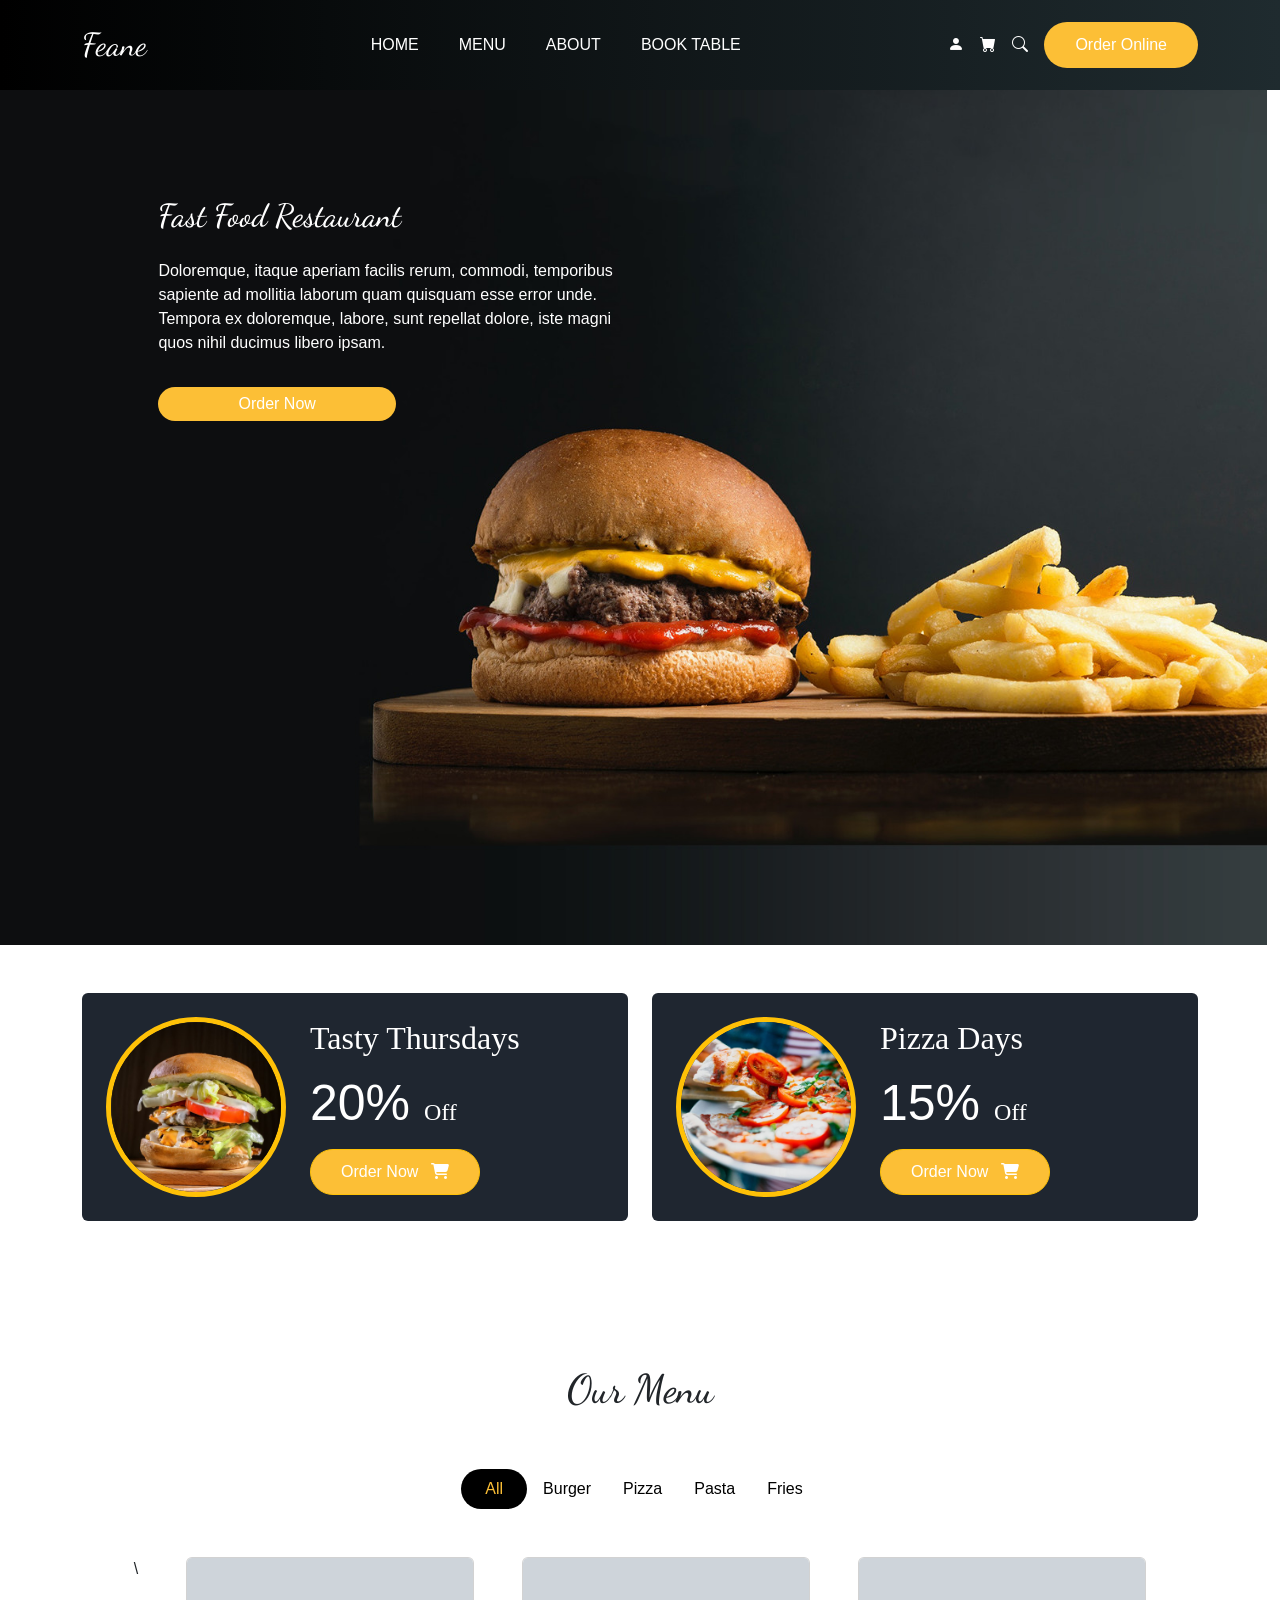
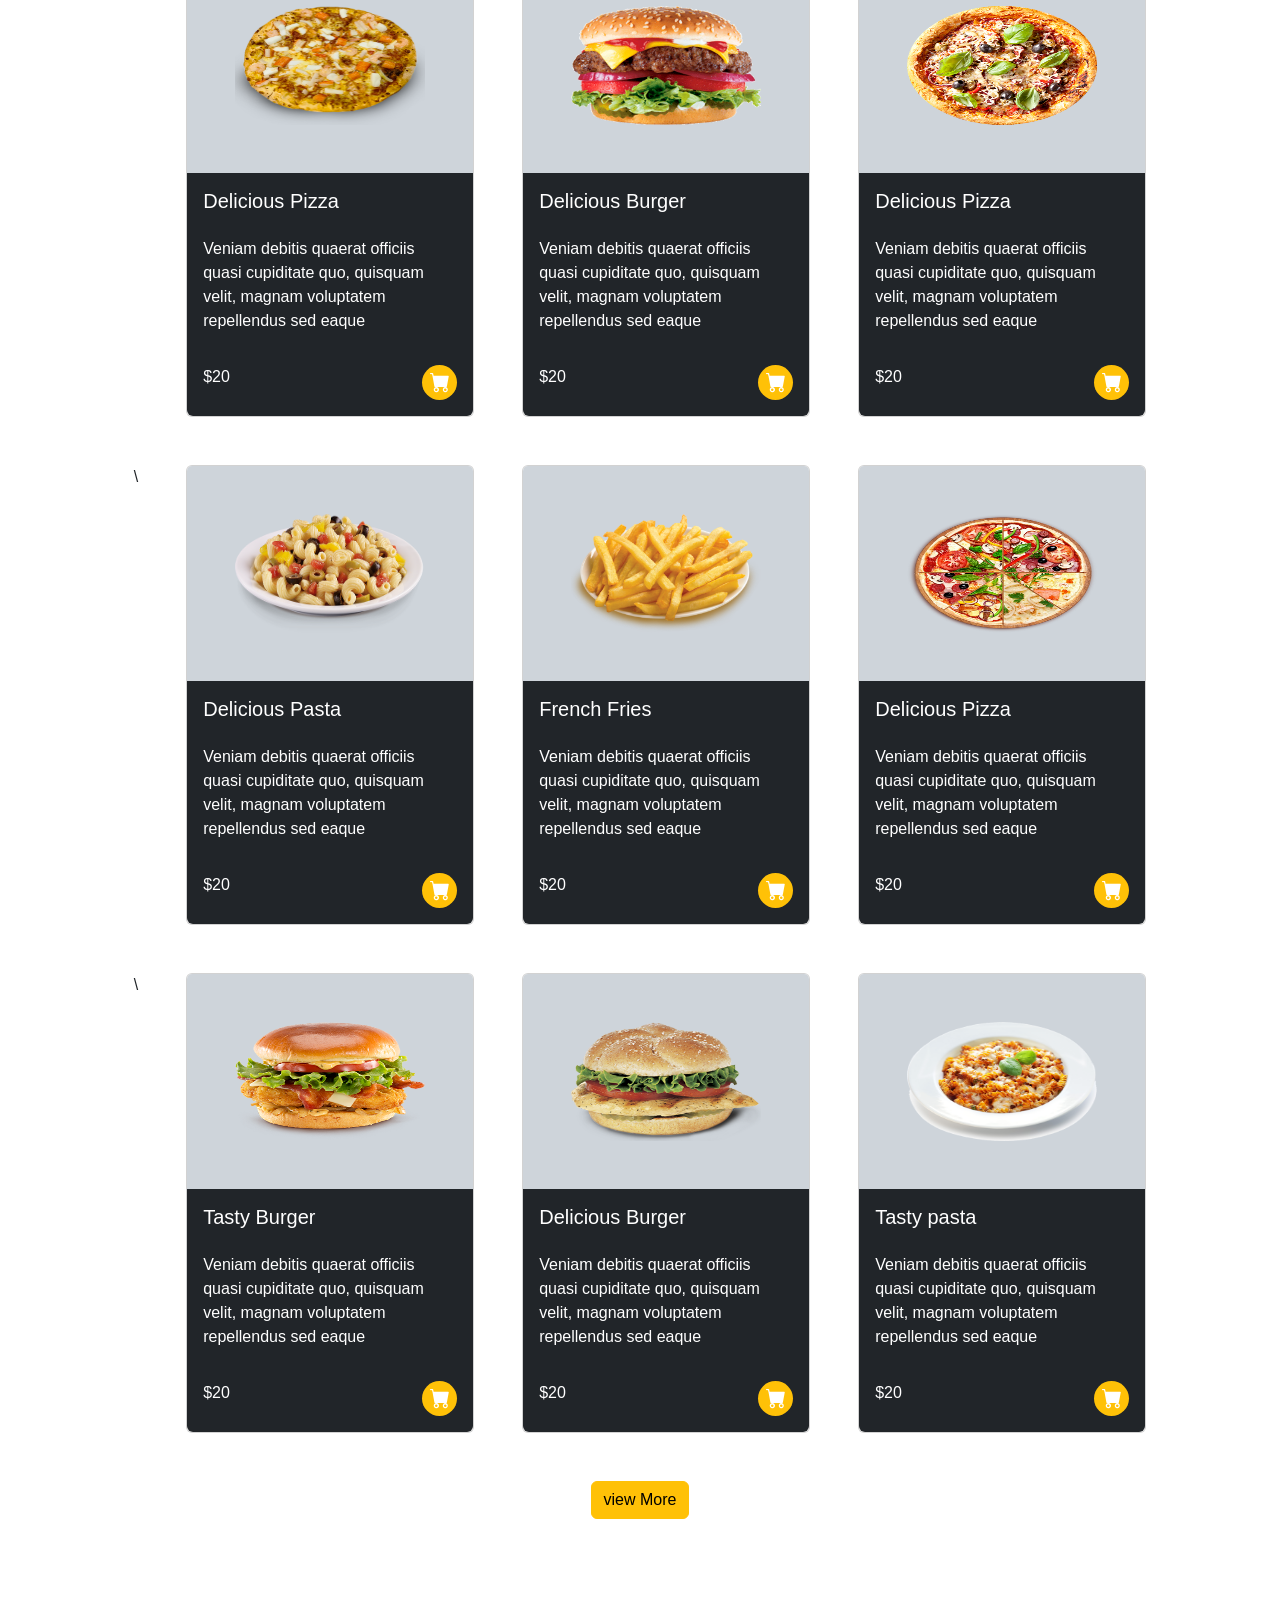
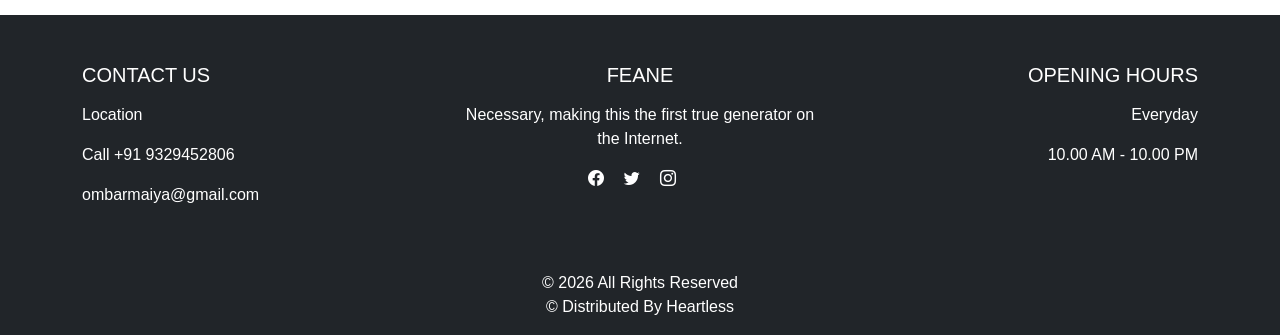
==== commit 8a9f6a56: "add footer" ====
--- a/index.html
+++ b/index.html
@@ -59,7 +59,7 @@
             <div class="h-75 w-75">
                 <div class="d-flex flex-column gap-3">
                     <h1 class="logo text-white">Fast Food Restaurant</h1>
-                    <p class="text-white">
+                    <p class="text-white w-50">
                         Doloremque, itaque aperiam facilis rerum, commodi, temporibus
                         sapiente ad mollitia laborum quam quisquam esse error unde.
                         Tempora ex doloremque, labore, sunt repellat dolore, iste magni
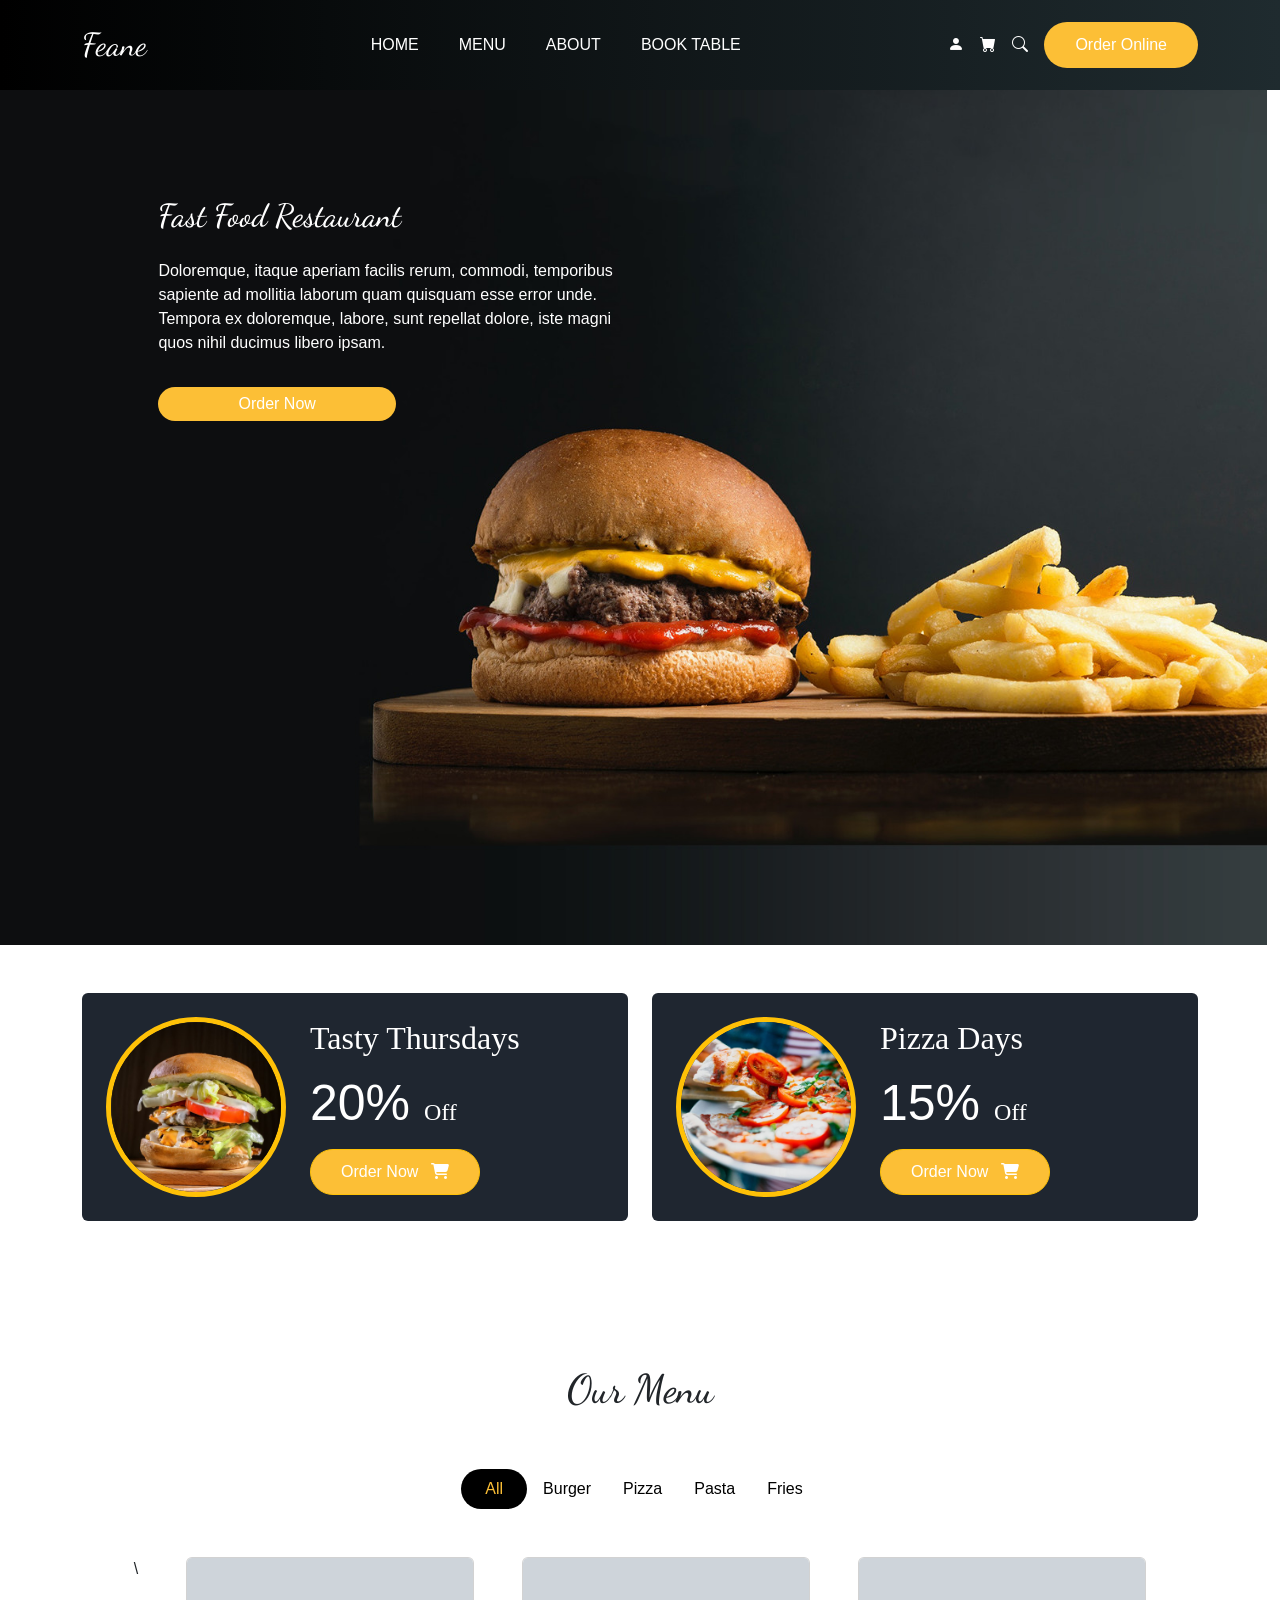
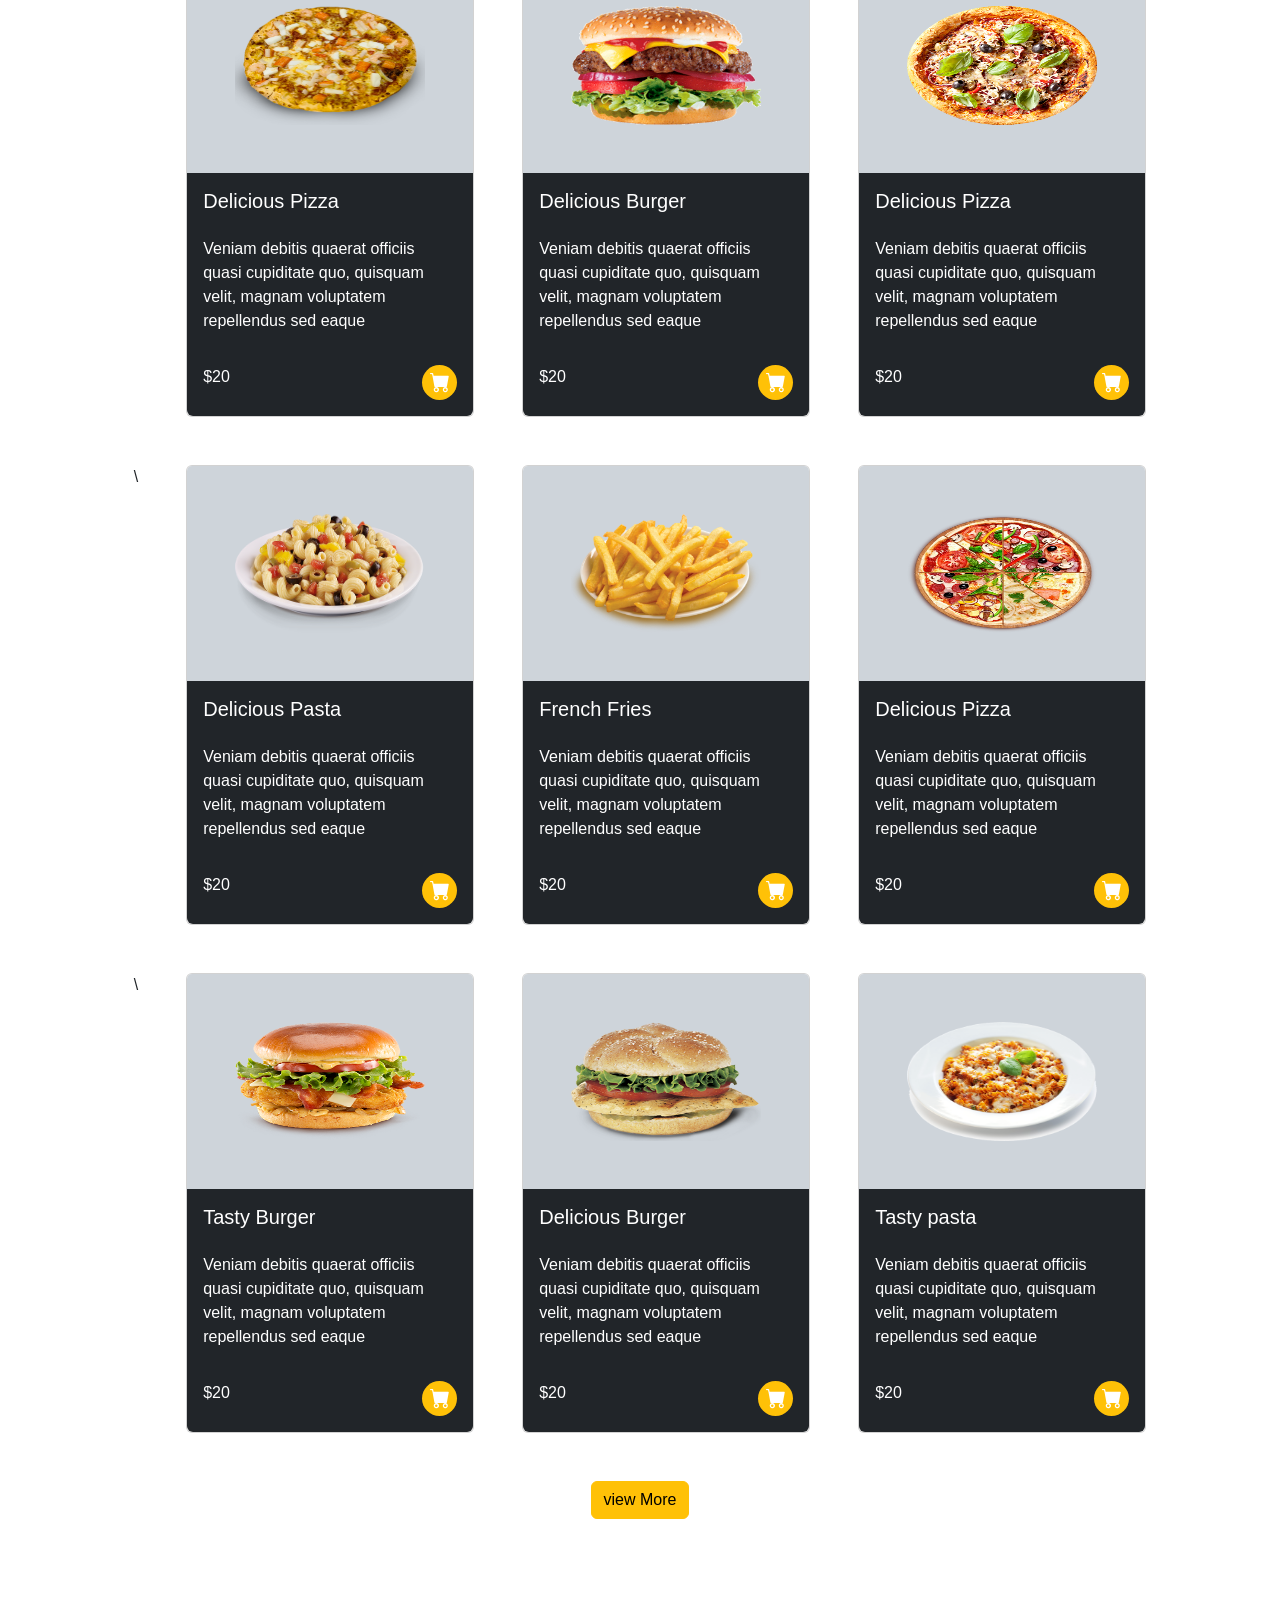
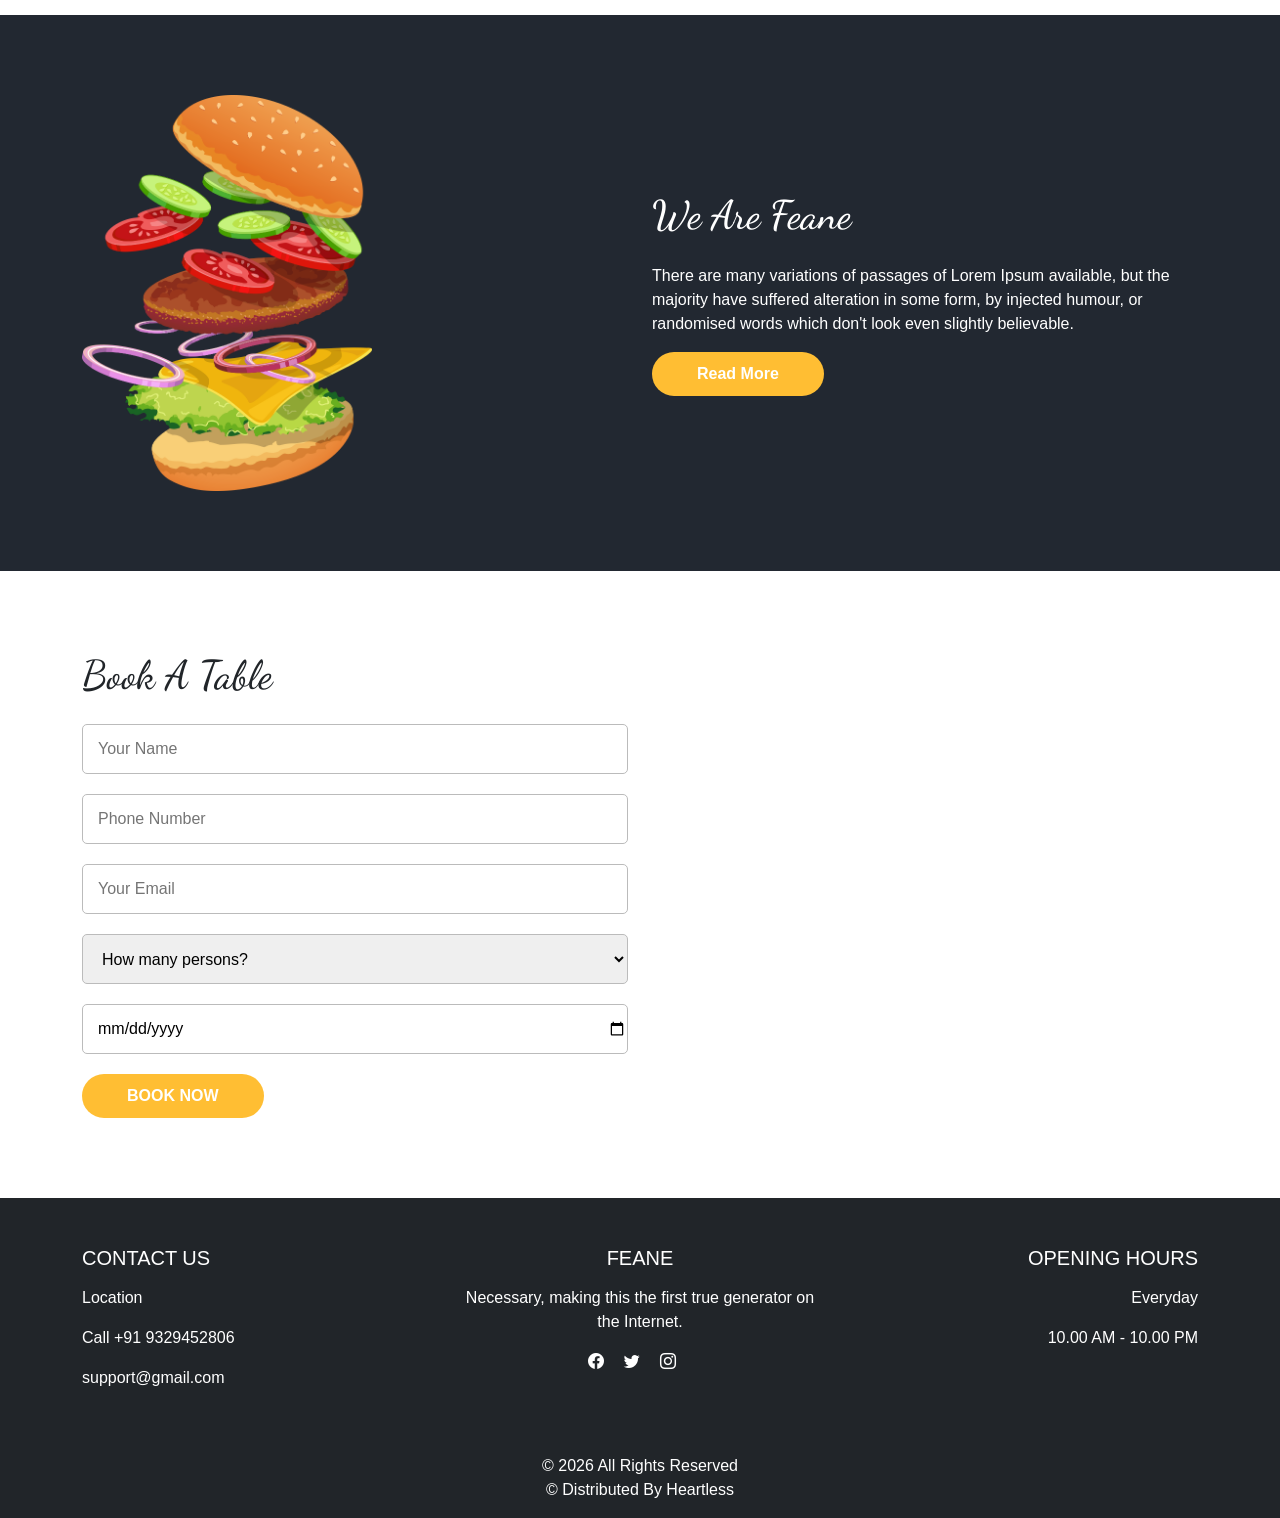
==== commit 5ba0f577: "footer and add sections in front page" ====
--- a/index.html
+++ b/index.html
@@ -336,6 +336,52 @@
         </div>
     </section>
 
+    <section class="first-section">
+        <div class="container ">
+            <div class="row d-flex align-items-center">
+                <div class="col-md-6">
+                    <img src="../image/about-img.png" alt="Burger" class="img-fluid">
+                </div>
+                <div class="col-md-6 text-white">
+                    <h2 class="title-font">We Are Feane</h2>
+                    <p>There are many variations of passages of Lorem Ipsum available, but the majority have suffered
+                        alteration
+                        in some form, by injected humour, or randomised words which don't look even slightly believable.
+                    </p>
+                    <a href="#" class="yellow-btn">Read More</a>
+                </div>
+            </div>
+        </div>
+    </section>
+
+    <section class="second-section">
+        <div class="container">
+            <h2 class="title-font">Book A Table</h2>
+            <div class="row">
+                <div class="col-md-6">
+                    <form>
+                        <input type="text" placeholder="Your Name" class="my-input">
+                        <input type="text" placeholder="Phone Number" class="my-input">
+                        <input type="email" placeholder="Your Email" class="my-input">
+                        <select class="my-input">
+                            <option>How many persons?</option>
+                            <option>2</option>
+                            <option>4</option>
+                        </select>
+                        <input type="date" class="my-input">
+                        <button type="button" class="yellow-btn">BOOK NOW</button>
+                    </form>
+                </div>
+                <div class="col-md-6">
+                    <div class="map-box">
+                        <iframe src="https://www.google.com/maps/embed" width="100%" height="350"
+                            style="border:0; border-radius: 15px;"></iframe>
+                    </div>
+                </div>
+            </div>
+        </div>
+    </section>
+
 
     <!-- FOOTER -->
 
@@ -348,7 +394,7 @@
                     <h5 class="text-uppercase mb-3">Contact Us</h5>
                     <p>Location</p>
                     <p>Call +91 9329452806</p>
-                    <p>ombarmaiya@gmail.com</p>
+                    <p>support@gmail.com</p>
                 </div>
 
 
